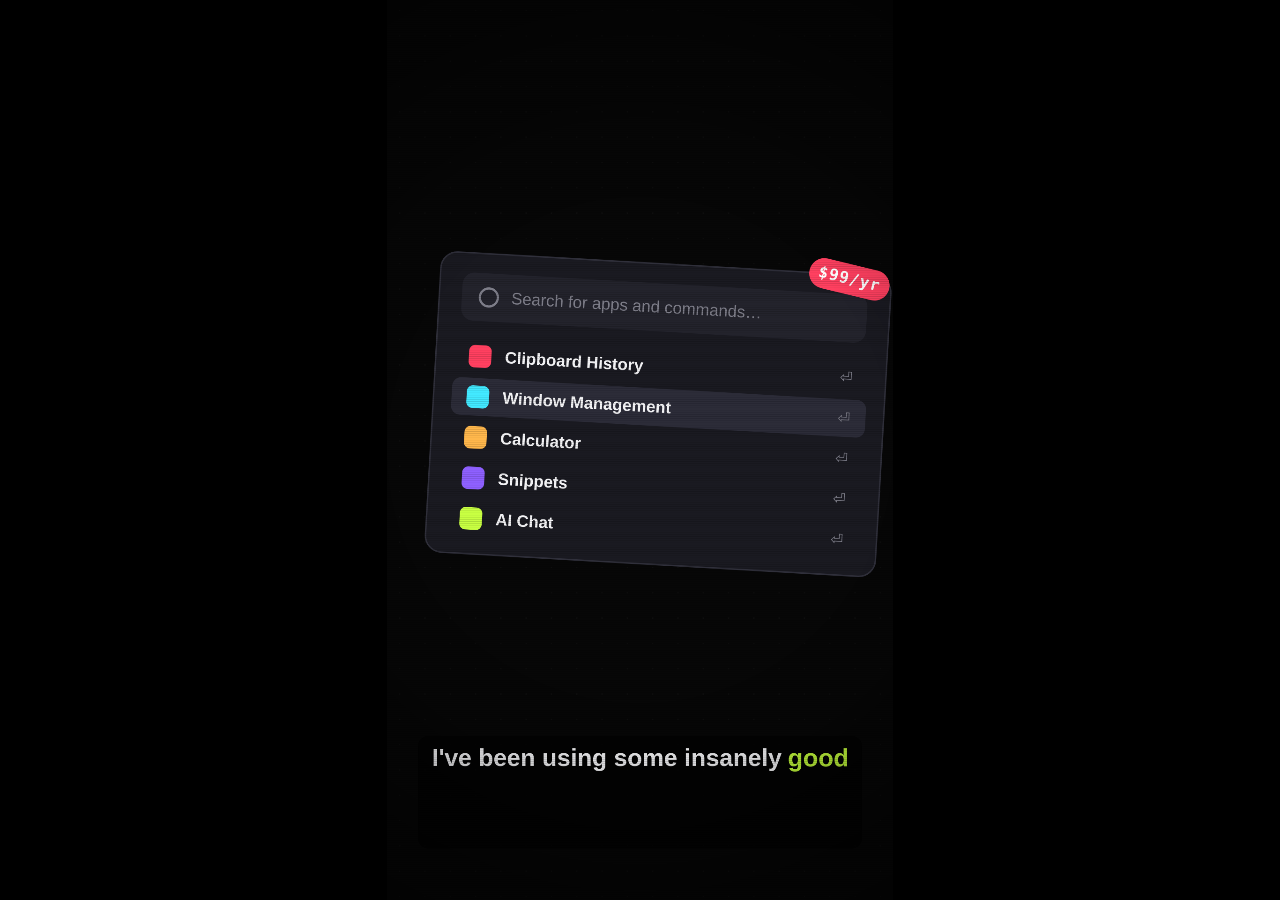
==== promo/reel/scene.html @ 767f4b23 "Move launch content into promo/ Co-Authored-By: Claude Opus 5.5 <noreply@anthropic.com> Claude-Sessi" ====
<!doctype html>
<html>
<head>
<meta charset="utf-8">
<title>Clone Mode EP01</title>
<style>
  html, body { margin: 0; background: #000; }
  canvas { display: block; margin: 0 auto; height: 100vh; aspect-ratio: 9 / 16; }
</style>
</head>
<body>
<canvas id="c" width="1080" height="1920"></canvas>
<script src="timeline.js"></script>
<script>
// Every frame is a pure function of t (seconds): renderFrame(t) draws it.
// Open this file in a browser to preview (?t=12 freezes on a frame,
// ?captions=0 hides the burned-in captions).
const cv = document.getElementById('c'), ctx = cv.getContext('2d');
const W = 1080, H = 1920, CX = W / 2, CY = H / 2;
const params = new URLSearchParams(location.search);
const SHOW_CAPTIONS = params.get('captions') !== '0';
const BEAT = 60 / TL.bpm;

const C = {
  fg: '#F4F4F6', dim: '#7A7A86', faint: '#2A2A33', panel: '#0B0B10', line: '#1D1D26',
  acc: '#C6FF3D', acc2: '#8B5CFF', red: '#FF3B5C', cyan: '#3DE8FF', amber: '#FFB547', green: '#3DDC84',
};
const SANS = '"Inter Display", "Inter", sans-serif';
const MONO = '"JetBrains Mono", "DejaVu Sans Mono", monospace';

// ---------- math ----------
const clamp = (x, a = 0, b = 1) => x < a ? a : x > b ? b : x;
const lerp = (a, b, k) => a + (b - a) * k;
const p = (t, a, b) => clamp((t - a) / (b - a));
const eOutExpo = x => x >= 1 ? 1 : 1 - Math.pow(2, -10 * x);
const eOutCubic = x => 1 - Math.pow(1 - x, 3);
const eInOut = x => x < .5 ? 4 * x * x * x : 1 - Math.pow(-2 * x + 2, 3) / 2;
const eOutBack = x => { const c1 = 1.70158, c3 = c1 + 1; return 1 + c3 * Math.pow(x - 1, 3) + c1 * Math.pow(x - 1, 2); };
const hash = n => { const s = Math.sin(n * 127.1 + 311.7) * 43758.5453; return s - Math.floor(s); };
const noise = x => { const i = Math.floor(x), f = x - i, u = f * f * (3 - 2 * f); return lerp(hash(i), hash(i + 1), u); };
// visible between a and b with fade-in fi and fade-out fo
const win = (t, a, b, fi = .2, fo = .2) => Math.min(p(t, a, a + fi), 1 - p(t, b - fo, b));
const frameSeed = t => Math.floor(t * 30);

function kickEnv(t) {
  for (const [a, b] of TL.kickSections) if (t >= a && t < b) return Math.exp(-((t - a) % BEAT) * 9);
  return 0;
}
function impactEnv(t) {
  let v = 0;
  for (const [it, s] of TL.impacts) if (t >= it) v = Math.max(v, s * Math.exp(-(t - it) * 6));
  return v;
}
function glitchAmt(t) {
  let v = 0;
  for (const tt of TL.transitions) { const d = Math.abs(t - tt); if (d < .12) v = Math.max(v, 1 - d / .12); }
  return v;
}

// ---------- drawing helpers ----------
function rr(x, y, w, h, r) { ctx.beginPath(); ctx.roundRect(x, y, w, h, r); }
function setFont(size, weight = 800, fam = SANS, ls = 0) {
  ctx.font = `${weight} ${size}px ${fam}`; ctx.letterSpacing = ls + 'px';
}
function tw(s, size, weight = 800, fam = SANS, ls = 0) {
  ctx.save(); setFont(size, weight, fam, ls); const w = ctx.measureText(s).width; ctx.restore(); return w;
}
function txt(s, x, y, o = {}) {
  let { size = 60, weight = 800, fam = SANS, color = C.fg, align = 'center', base = 'middle',
        alpha = 1, ls = 0, glow = 0, glowColor = null, maxW = 0, stroke = 0 } = o;
  if (maxW) { const w = tw(s, size, weight, fam, ls); if (w > maxW) size *= maxW / w; }
  ctx.save();
  ctx.globalAlpha *= alpha;
  setFont(size, weight, fam, ls);
  ctx.textAlign = align; ctx.textBaseline = base;
  if (glow) { ctx.shadowColor = glowColor || color; ctx.shadowBlur = glow; }
  if (stroke) { ctx.lineWidth = stroke; ctx.strokeStyle = color; ctx.strokeText(s, x, y); }
  else { ctx.fillStyle = color; ctx.fillText(s, x, y); }
  ctx.restore();
}
// Kinetic slam: scales down from big, shakes, RGB-splits on impact.
function slam(s, x, y, t, t0, o = {}) {
  const d = t - t0; if (d < 0) return;
  const k = eOutExpo(clamp(d / .22));
  const sc = lerp(o.from || 2.4, 1, k);
  const shake = Math.exp(-d * 10) * (o.shake ?? 20);
  const sx = (hash(frameSeed(t)) - .5) * shake, sy = (hash(frameSeed(t) + 9) - .5) * shake;
  ctx.save();
  ctx.translate(x + sx, y + sy); ctx.scale(sc, sc);
  ctx.globalAlpha *= clamp(d / .06) * (o.alpha ?? 1);
  const split = Math.exp(-d * 7) * 14;
  if (split > .6) {
    ctx.globalCompositeOperation = 'lighter';
    txt(s, -split, 0, { ...o, color: '#ff1f4f', alpha: .85, glow: 0 });
    txt(s, split, 0, { ...o, color: '#1fe3ff', alpha: .85, glow: 0 });
    ctx.globalCompositeOperation = 'source-over';
  }
  txt(s, 0, 0, { ...o, alpha: 1 });
  ctx.restore();
}
function glow(x, y, r, color, a) {
  const g = ctx.createRadialGradient(x, y, 0, x, y, r);
  g.addColorStop(0, color); g.addColorStop(1, 'rgba(0,0,0,0)');
  ctx.save(); ctx.globalAlpha *= a; ctx.fillStyle = g; ctx.fillRect(x - r, y - r, r * 2, r * 2); ctx.restore();
}
function bgDots(t, a = 1) {
  ctx.save(); ctx.fillStyle = `rgba(255,255,255,${.07 * a})`;
  const s = 54, oy = (t * 14) % s;
  for (let y = -s; y < H + s; y += s) for (let x = 27; x < W; x += s) ctx.fillRect(x - 1.5, y + oy - 1.5, 3, 3);
  ctx.restore();
}
function particles(t, a = 1, color = C.acc) {
  ctx.save(); ctx.fillStyle = color;
  for (let i = 0; i < 50; i++) {
    const sp = 30 + hash(i * 3) * 80;
    const x = hash(i) * W + Math.sin(t * .7 + i) * 20;
    const y = (hash(i * 7) * H - t * sp) % H; const yy = y < 0 ? y + H : y;
    ctx.globalAlpha = a * (.15 + .5 * hash(i * 11)) * (.6 + .4 * Math.sin(t * 3 + i));
    const r = 1 + hash(i * 5) * 2.5;
    ctx.fillRect(x, yy, r, r);
  }
  ctx.restore();
}
function chip(s, x, y, o = {}) {
  const { size = 26, bg = C.acc, color = '#000', align = 'center', alpha = 1, pad = 20, border = null } = o;
  const w = tw(s, size, 800, MONO, 2) + pad * 2, h = size * 1.9;
  const x0 = align === 'center' ? x - w / 2 : align === 'right' ? x - w : x;
  ctx.save(); ctx.globalAlpha *= alpha;
  rr(x0, y - h / 2, w, h, h / 2);
  if (bg) { ctx.fillStyle = bg; ctx.fill(); }
  if (border) { ctx.strokeStyle = border; ctx.lineWidth = 2.5; ctx.stroke(); }
  txt(s, x0 + w / 2, y + 1, { size, weight: 800, fam: MONO, color, ls: 2 });
  ctx.restore();
  return w;
}
function windowFrame(x, y, w, h, title, o = {}) {
  ctx.save();
  ctx.shadowColor = o.shadow || 'rgba(0,0,0,.9)'; ctx.shadowBlur = 70;
  rr(x, y, w, h, 26); ctx.fillStyle = o.bg || '#0A0A0E'; ctx.fill();
  ctx.restore();
  rr(x, y, w, h, 26); ctx.strokeStyle = o.border || '#262630'; ctx.lineWidth = 2.5; ctx.stroke();
  [C.red, C.amber, C.green].forEach((c, i) => { ctx.beginPath(); ctx.arc(x + 40 + i * 32, y + 38, 9, 0, 7); ctx.fillStyle = c; ctx.fill(); });
  if (title) txt(title, x + w / 2, y + 39, { size: 24, weight: 500, fam: MONO, color: C.dim });
  ctx.fillStyle = '#1A1A22'; ctx.fillRect(x, y + 76, w, 2);
}
function caret(x, y, h, t, color = C.acc) {
  if (Math.floor(t * 3.2) % 2 === 0) { ctx.fillStyle = color; ctx.fillRect(x + 4, y - h / 2, 4, h); }
}
// wrap words into lines; returns [{w, x, line}] relative to a left edge
function layoutWords(words, size, weight, fam, maxW, ls = 0) {
  ctx.save(); setFont(size, weight, fam, ls);
  const space = ctx.measureText(' ').width; const out = []; let x = 0, line = 0;
  for (const w of words) {
    const ww = ctx.measureText(w).width;
    if (x > 0 && x + ww > maxW) { x = 0; line++; }
    out.push({ w, x, line, ww }); x += ww + space;
  }
  ctx.restore();
  return out;
}

// ---------- mock app UIs (generic, drawn in a 600x400 box) ----------
function mockBase(bg = '#101016') { rr(0, 0, 600, 400, 22); ctx.fillStyle = bg; ctx.fill(); ctx.strokeStyle = '#2a2a35'; ctx.lineWidth = 2; ctx.stroke(); }
function bars(x, y, w, h, c = '#2a2a35') { rr(x, y, w, h, h / 2); ctx.fillStyle = c; ctx.fill(); }
function mockVoice(t) {
  mockBase();
  for (let i = 0; i < 5; i++) bars(50, 50 + i * 34, [470, 420, 500, 300, 380][i], 14);
  rr(110, 260, 380, 84, 42); ctx.fillStyle = '#000'; ctx.fill(); ctx.strokeStyle = C.acc; ctx.lineWidth = 3; ctx.stroke();
  ctx.beginPath(); ctx.arc(160, 302, 22, 0, 7); ctx.fillStyle = C.acc; ctx.fill();
  for (let i = 0; i < 22; i++) {
    const h = 8 + 40 * noise(i * .6 + t * 8) * Math.sin((i / 21) * Math.PI);
    ctx.fillStyle = C.acc; ctx.fillRect(205 + i * 12, 302 - h / 2, 6, h);
  }
}
function mockLauncher(t) {
  mockBase('#14141b');
  rr(30, 26, 540, 64, 16); ctx.fillStyle = '#1d1d26'; ctx.fill();
  ctx.beginPath(); ctx.arc(66, 58, 12, 0, 7); ctx.strokeStyle = C.dim; ctx.lineWidth = 3; ctx.stroke();
  txt('Search for apps and commands…', 96, 59, { size: 22, weight: 500, align: 'left', color: C.dim });
  const rows = ['Clipboard History', 'Window Management', 'Calculator', 'Snippets', 'AI Chat'];
  const cols = [C.red, C.cyan, C.amber, C.acc2, C.acc];
  const sel = Math.floor(t * 4) % 5;
  rows.forEach((r, i) => {
    const y = 116 + i * 54;
    if (i === sel) { rr(24, y - 4, 552, 50, 12); ctx.fillStyle = '#262632'; ctx.fill(); }
    rr(44, y + 6, 30, 30, 8); ctx.fillStyle = cols[i]; ctx.fill();
    txt(r, 92, y + 22, { size: 22, weight: 600, align: 'left' });
    txt('⏎', 556, y + 22, { size: 20, weight: 500, align: 'right', color: C.dim });
  });
}
function mockWorkspace(t) {
  mockBase('#f6f5f2');
  ctx.fillStyle = '#ebe9e4'; ctx.fillRect(0, 0, 150, 400);
  rr(0, 0, 600, 400, 22); ctx.strokeStyle = '#2a2a35'; ctx.lineWidth = 2; ctx.stroke();
  for (let i = 0; i < 7; i++) bars(20, 34 + i * 40, [90, 70, 100, 60, 84, 72, 96][i], 12, '#cfccc4');
  txt('Product Roadmap', 180, 60, { size: 34, weight: 800, align: 'left', color: '#1b1b1f' });
  for (let i = 0; i < 4; i++) {
    const y = 110 + i * 46;
    rr(180, y, 22, 22, 5); ctx.strokeStyle = '#8a877f'; ctx.lineWidth = 2; ctx.stroke();
    if (i < 2) { ctx.fillStyle = '#2f80ed'; ctx.fill(); }
    bars(218, y + 5, [260, 200, 300, 230][i], 12, '#d6d3cc');
  }
  for (let r = 0; r < 3; r++) for (let c = 0; c < 3; c++) {
    ctx.strokeStyle = '#d6d3cc'; ctx.strokeRect(180 + c * 130, 300 + r * 30, 130, 30);
  }
}
function mockChat(t) {
  mockBase();
  const msgs = [[0, 300], [1, 360], [0, 220], [1, 280]];
  msgs.forEach(([me, w], i) => {
    const y = 40 + i * 84, x = me ? 560 - w : 40;
    rr(x, y, w, 60, 22); ctx.fillStyle = me ? C.acc2 : '#22222c'; ctx.fill();
    bars(x + 20, y + 24, w - 60, 12, me ? 'rgba(255,255,255,.5)' : '#3a3a48');
  });
}
function mockMusic(t) {
  mockBase('#0e0e14');
  const g = ctx.createLinearGradient(40, 40, 260, 260);
  g.addColorStop(0, C.red); g.addColorStop(1, C.acc2);
  rr(40, 40, 220, 220, 18); ctx.fillStyle = g; ctx.fill();
  bars(290, 70, 240, 20, '#e8e8ee'); bars(290, 110, 160, 14, '#4a4a58');
  bars(40, 300, 520, 8, '#2a2a35'); bars(40, 300, 520 * ((t * .3) % 1), 8, C.fg);
  ctx.beginPath(); ctx.arc(300, 355, 24, 0, 7); ctx.fillStyle = C.fg; ctx.fill();
}
function mockMail(t) {
  mockBase();
  for (let i = 0; i < 6; i++) {
    const y = 30 + i * 60;
    ctx.beginPath(); ctx.arc(60, y + 22, 18, 0, 7); ctx.fillStyle = [C.cyan, C.amber, C.acc2, C.red, C.acc, C.green][i]; ctx.fill();
    bars(96, y + 8, 140, 13, '#d8d8e0'); bars(96, y + 30, 400 - (i % 3) * 60, 11, '#33333f');
  }
}
const MOCKS = [mockVoice, mockLauncher, mockWorkspace, mockChat, mockMusic, mockMail];
function drawMock(m, x, y, w, h, t, blur = 0) {
  ctx.save(); ctx.translate(x, y); ctx.scale(w / 600, h / 400);
  if (blur) ctx.filter = `blur(${blur}px)`;
  m(t); ctx.restore();
}

// ---------- scene 1: hook (0-5) ----------
function sHook(t) {
  bgDots(t, .4);
  if (t < .9) {
    txt('>', CX - 34, CY, { size: 72, fam: MONO, weight: 700, color: C.acc, align: 'right' });
    if (Math.floor(t / .25) % 2 === 0) { ctx.fillStyle = C.acc; ctx.fillRect(CX - 14, CY - 38, 36, 76); }
    return;
  }
  if (t < 2.4) {
    const step = t < 1.9 ? .125 : .0625;
    const i = t < 1.9 ? Math.floor((t - .9) / step) : 8 + Math.floor((t - 1.9) / step);
    const lt = t - (t < 1.9 ? .9 + i * step : 1.9 + (i - 8) * step);
    const m = MOCKS[(i * 5) % MOCKS.length];
    const s = .9 + hash(i) * .3, w = 900 * s, h = w * 2 / 3;
    ctx.save();
    ctx.translate(CX + (hash(i + 3) - .5) * 120, CY + (hash(i + 7) - .5) * 260);
    ctx.rotate((hash(i + 1) - .5) * .12);
    drawMock(m, -w / 2, -h / 2, w, h, t);
    const price = ['$12/mo', '$15/mo', '$10/mo', '$8/mo', '$20/mo', '$99/yr'][i % 6];
    ctx.save(); ctx.translate(w / 2 - 90, -h / 2 + 10); ctx.rotate(.18);
    chip(price, 0, 0, { size: 34, bg: C.red, color: '#fff' }); ctx.restore();
    ctx.restore();
    ctx.fillStyle = `rgba(255,255,255,${.35 * Math.exp(-lt * 30)})`; ctx.fillRect(0, 0, W, H);
    return;
  }
  glow(CX, CY, 700, C.acc2, .25);
  const up = eOutExpo(p(t, 3.5, 3.8));
  slam('WHY USE IT?', CX, lerp(CY, 700, up), t, 2.4, { size: 150, weight: 900, maxW: 960, alpha: lerp(1, .35, up) });
  slam('WHEN I CAN', CX, 900, t, 3.6, { size: 120, weight: 900, maxW: 960 });
  slam('BUILD IT.', CX, 1070, t, 3.85, { size: 210, weight: 900, maxW: 980, color: C.acc, glow: 50 });
}

// ---------- scene 2: the challenge (5-12) ----------
function stamp(s, x, y, t, t0, rot) {
  const d = t - t0; if (d < 0) return;
  const k = eOutExpo(clamp(d / .16));
  ctx.save(); ctx.translate(x, y); ctx.rotate(rot * Math.PI / 180); ctx.scale(lerp(3, 1, k), lerp(3, 1, k));
  ctx.globalAlpha *= clamp(d / .05);
  const w = tw(s, 70, 900, SANS, 8) + 56;
  ctx.shadowColor = C.acc; ctx.shadowBlur = 24 + 60 * Math.exp(-d * 5);
  rr(-w / 2, -54, w, 108, 14); ctx.lineWidth = 9; ctx.strokeStyle = C.acc; ctx.stroke();
  ctx.shadowBlur = 0; ctx.fillStyle = 'rgba(0,0,0,.72)'; ctx.fill();
  txt(s, 4, 4, { size: 70, weight: 900, color: C.acc, ls: 8 });
  ctx.restore();
}
function sChallenge(t) {
  bgDots(t, .8); particles(t, .6); glow(CX, 900, 800, C.acc2, .22);
  const cards = [
    { m: mockVoice, label: 'VOICE TYPING', sub: 'wispr flow-style', x: 330, y: 560, r: -7, d: 0 },
    { m: mockLauncher, label: 'LAUNCHER', sub: 'raycast-style', x: 750, y: 930, r: 6, d: .25 },
    { m: mockWorkspace, label: 'WORKSPACE', sub: 'notion-style', x: 340, y: 1300, r: -4, d: .5 },
  ];
  const gather = eInOut(p(t, 9.1, 9.7));
  cards.forEach((c, i) => {
    const k = eOutExpo(p(t, 5 + c.d, 6 + c.d));
    const bob = Math.sin(t * 1.6 + i * 2) * 14 * (1 - gather);
    let x = c.x, y = c.y + bob + (1 - k) * 1500, r = c.r + (1 - k) * 30, s = 1;
    x = lerp(x, 200 + i * 340, gather); y = lerp(y, 520, gather); s = lerp(1, .52, gather); r = lerp(r, 0, gather);
    const yaw = Math.sin(t * .9 + i * 1.7) * .22 * (1 - gather);
    ctx.save();
    ctx.translate(x, y); ctx.rotate(r * Math.PI / 180);
    ctx.transform(Math.cos(yaw), Math.sin(yaw) * .15, 0, 1, 0, 0); ctx.scale(s, s);
    ctx.shadowColor = 'rgba(139,92,255,.45)'; ctx.shadowBlur = 80;
    drawMock(c.m, -270, -180, 540, 360, t);
    ctx.shadowBlur = 0;
    chip(c.label, -270, -186, { size: 28, align: 'left' });
    chip(c.sub, -270, 210, { size: 22, align: 'left', bg: '#16161d', color: C.dim, border: '#2a2a35' });
    stamp('REBUILD', 40, 20, t, 6.5 + i, -12);
    ctx.restore();
  });
  if (t >= 9.4) {
    txt('// the plan', CX, 790, { size: 30, fam: MONO, weight: 600, color: C.dim, alpha: p(t, 9.4, 9.7) });
    slam('POPULAR APPS', CX, 900, t, 9.6, { size: 120, weight: 900, maxW: 960 });
    const a = eOutExpo(p(t, 10.1, 10.5));
    if (a > 0) {
      ctx.save(); ctx.strokeStyle = C.acc; ctx.lineWidth = 8; ctx.lineCap = 'round';
      ctx.beginPath(); ctx.moveTo(CX, 990); ctx.lineTo(CX, 990 + 110 * a); ctx.stroke();
      ctx.beginPath(); ctx.moveTo(CX - 30, 1070 + 30 * a); ctx.lineTo(CX, 1100 * 1 + 0 * a); ctx.lineTo(CX + 30, 1070 + 30 * a);
      ctx.globalAlpha = a; ctx.stroke(); ctx.restore();
    }
    slam('MY OWN VERSIONS', CX, 1210, t, 10.6, { size: 120, weight: 900, maxW: 980, color: C.acc, glow: 40 });
  }
}

// ---------- scene 3: target Wispr Flow (12-22) ----------
const RAW = ['um,', 'so', 'like,', 'build', 'me', 'a', 'voice', 'to', 'text', 'app', 'that,', 'uh,', 'cleans', 'up', 'what', 'i', 'say'];
const FILLER = new Set(['um,', 'so', 'like,', 'uh,']);
const CLEAN = '“Build me a voice-to-text app that cleans up what I say.”';
function micIcon(x, y, s, color) {
  ctx.save(); ctx.translate(x, y); ctx.scale(s, s);
  rr(-18, -44, 36, 62, 18); ctx.fillStyle = color; ctx.fill();
  ctx.strokeStyle = color; ctx.lineWidth = 7; ctx.lineCap = 'round';
  ctx.beginPath(); ctx.arc(0, -4, 32, .15 * Math.PI, .85 * Math.PI); ctx.stroke();
  ctx.beginPath(); ctx.moveTo(0, 28); ctx.lineTo(0, 46); ctx.stroke();
  ctx.restore();
}
function sTarget(t) {
  bgDots(t, .6);
  if (t < 13.6) {
    glow(CX, 860, 650, C.red, .18);
    const k = eOutExpo(p(t, 12, 12.5)), sz = lerp(900, 520, k);
    ctx.save(); ctx.strokeStyle = C.red; ctx.lineWidth = 6; const L = 70;
    for (const [sx, sy] of [[-1, -1], [1, -1], [-1, 1], [1, 1]]) {
      const x = CX + sx * sz / 2, y = 860 + sy * sz / 2;
      ctx.beginPath(); ctx.moveTo(x, y - sy * L); ctx.lineTo(x, y); ctx.lineTo(x - sx * L, y); ctx.stroke();
    }
    ctx.globalAlpha = .4; ctx.lineWidth = 2;
    ctx.beginPath(); ctx.moveTo(CX, 860 - sz / 2 - 60); ctx.lineTo(CX, 860 - sz / 2 + 40);
    ctx.moveTo(CX, 860 + sz / 2 - 40); ctx.lineTo(CX, 860 + sz / 2 + 60); ctx.stroke();
    ctx.restore();
    txt('TARGET 01', CX, 690, { size: 36, fam: MONO, weight: 800, color: C.red, ls: 14, alpha: p(t, 12.1, 12.2) });
    slam('WISPR FLOW', CX, 860, t, 12.0, { size: 170, weight: 900, maxW: 980 });
    txt('voice typing · ai cleanup · floating ui', CX, 990, { size: 30, fam: MONO, weight: 500, color: C.dim, alpha: p(t, 12.4, 12.7) });
    if (t > 12.6 && Math.floor(t * 6) % 2 === 0) chip('● LOCKED', CX, 1180, { size: 26, bg: null, color: C.red, border: C.red });
    return;
  }
  const speak = win(t, 14.2, 18.2, .2, .4);
  const amp = speak * (.3 + .7 * noise(t * 7)) * (.55 + .45 * noise(t * 23 + 4));
  const state = t < 18.2 ? 0 : t < 19.4 ? 1 : 2;
  const stCol = [C.acc, C.acc2, C.acc][state];
  // orb
  glow(CX, 520, 330 + amp * 120, stCol, .35 + amp * .4);
  ctx.beginPath(); ctx.arc(CX, 520, 100 + amp * 26, 0, 7); ctx.fillStyle = '#07070a'; ctx.fill();
  ctx.lineWidth = 5; ctx.strokeStyle = stCol; ctx.stroke();
  for (let r = 0; r < 3; r++) {
    const ph = ((t * .9 + r / 3) % 1);
    ctx.beginPath(); ctx.arc(CX, 520, 100 + ph * 140, 0, 7);
    ctx.strokeStyle = stCol; ctx.globalAlpha = (1 - ph) * .35 * (state === 0 ? 1 : .3); ctx.lineWidth = 3; ctx.stroke(); ctx.globalAlpha = 1;
  }
  micIcon(CX, 528, 1.25, stCol);
  const dots = '.'.repeat(1 + Math.floor(t * 3) % 3);
  const label = ['LISTENING' + dots, '✦ CLEANING UP' + dots, '✓ DONE'][state];
  txt(label, CX, 700, { size: 32, fam: MONO, weight: 700, color: stCol, ls: 6 });
  // waveform, flattens into a line once speech stops
  const flat = eInOut(p(t, 18.2, 18.8));
  for (let i = 0; i < 48; i++) {
    const env = Math.sin((i + .5) / 48 * Math.PI);
    const h = lerp(6 + amp * 240 * env * (.3 + .7 * noise(i * .45 + t * 9)), 4, flat);
    ctx.fillStyle = i % 2 ? stCol : C.fg; ctx.globalAlpha = .9;
    rr(84 + i * 19, 840 - h / 2, 10, h, 5); ctx.fill();
  }
  ctx.globalAlpha = 1;
  // transcript box
  const bx = 70, by = 950, bw = 940, bh = 380;
  rr(bx, by, bw, bh, 26); ctx.fillStyle = C.panel; ctx.fill();
  ctx.strokeStyle = state === 2 ? C.acc : '#262630'; ctx.lineWidth = 2.5; ctx.stroke();
  txt(state === 2 ? 'transcript.clean' : 'transcript.raw', bx + 36, by + 44, { size: 24, fam: MONO, weight: 600, align: 'left', color: state === 2 ? C.acc : C.dim });
  const swap = p(t, 19.2, 19.7);
  if (swap < 1) {
    const lay = layoutWords(RAW, 50, 700, SANS, bw - 80);
    const collapse = eInOut(p(t, 18.4, 19.0));
    ctx.save(); ctx.globalAlpha = 1 - swap; if (swap > 0) ctx.filter = `blur(${swap * 14}px)`;
    lay.forEach((L, i) => {
      const ti = 14.4 + i * .2; if (t < ti) return;
      const isF = FILLER.has(L.w);
      const x = bx + 40 + L.x, y = by + 120 + L.line * 70;
      const a = clamp((t - ti) / .1) * (isF ? 1 - collapse : 1);
      txt(L.w, x, y, { size: 50, weight: 700, align: 'left', color: isF ? C.red : C.fg, alpha: a });
      if (isF && t > 18.2) {
        const sk = p(t, 18.2, 18.45);
        ctx.fillStyle = C.red; ctx.globalAlpha = a; ctx.fillRect(x, y, L.ww * sk, 5); ctx.globalAlpha = 1 - swap;
      }
      if (i === RAW.length - 1 || t < 14.4 + (i + 1) * .2) if (t < 18.2) caret(x + L.ww, y, 54, t);
    });
    ctx.restore();
  }
  if (swap > 0) {
    ctx.save(); ctx.globalAlpha = swap; if (swap < 1) ctx.filter = `blur(${(1 - swap) * 14}px)`;
    const lay = layoutWords(CLEAN.split(' '), 54, 800, SANS, bw - 80);
    lay.forEach(L => txt(L.w, bx + 40 + L.x, by + 130 + L.line * 76, { size: 54, weight: 800, align: 'left' }));
    ctx.restore();
    chip('✦ AI CLEANUP', bx + bw - 30, by + 44, { size: 22, align: 'right', alpha: swap });
  }
  ['VOICE TYPING', 'AI CLEANUP', 'FLOATING UI'].forEach((s, i) => {
    const k = p(t, 20 + i * .3, 20.35 + i * .3); if (k <= 0) return;
    ctx.save(); ctx.translate(205 + i * 335, 1430); ctx.scale(eOutBack(k), eOutBack(k));
    chip('✓ ' + s, 0, 0, { size: 26 }); ctx.restore();
  });
}

// ---------- scene 4: vibe coding montage (22-34) ----------
const CODE = `import numpy as np
import sounddevice as sd
import whisper
from cleanup import cleanup

# open-source Whisper, running 100% locally
model = whisper.load_model("base")

def record(seconds=5, rate=16000):
    audio = sd.rec(int(seconds * rate),
                   samplerate=rate, channels=1)
    sd.wait()
    return audio.flatten()

def dictate():
    audio = record()
    raw = model.transcribe(audio)["text"]
    return cleanup(raw)

if __name__ == "__main__":
    print(dictate())`.split('\n');
const KW = /^(import|from|as|def|return|if|True|False|None)$/;
function tokenize(line) {
  const out = []; const re = /(#.*|"[^"]*"|\w+|\s+|.)/g; let m;
  while ((m = re.exec(line))) {
    const s = m[0]; let c = '#D6D6E0';
    if (s[0] === '#') c = '#6E6E7A';
    else if (s[0] === '"') c = C.acc;
    else if (KW.test(s)) c = '#B79CFF';
    else if (/^\w+$/.test(s) && line[m.index + s.length] === '(') c = C.cyan;
    else if (/^[A-Z]/.test(s)) c = C.amber;
    else if (/^[{}()[\];,.=>]+$/.test(s)) c = '#8A8A98';
    out.push([s, c]);
  }
  return out;
}
const CODE_TOK = CODE.map(tokenize);
const ERRORS = ["CORS policy: No 'Access-Control-Allow-Origin'", 'NotAllowedError: mic permission denied',
  'Hydration failed: text content mismatch', 'Maximum update depth exceeded', 'cleanup is not a function',
  '429 Too Many Requests', "Module not found: 'whisper'", 'z-index: 99999 still behind modal',
  'Unexpected token < in JSON at position 0', 'useEffect has a missing dependency', 'ERR_CONNECTION_REFUSED :3000',
  'FP16 is not supported on CPU; using FP32'];

function bubble(text, x, y, maxW, me, t0, t, size = 36, chars = 1e9) {
  const shown = text.slice(0, chars);
  const lay = layoutWords(shown.split(' '), size, 600, SANS, maxW - 60);
  const lines = (lay.length ? lay[lay.length - 1].line : 0) + 1;
  const wMax = Math.max(...lay.map(L => L.x + L.ww), 40) + 60;
  const bw = lines > 1 ? maxW : wMax, bh = lines * size * 1.35 + 44;
  const bx = me ? x + maxW - bw : x;
  rr(bx, y, bw, bh, 28); ctx.fillStyle = me ? C.acc2 : '#1B1B24'; ctx.fill();
  lay.forEach(L => txt(L.w, bx + 30 + L.x, y + 22 + size * .68 + L.line * size * 1.35, { size, weight: 600, align: 'left' }));
  return bh;
}
function segPrompt(lt, t) {
  windowFrame(60, 360, 960, 1080, 'ai-chat — echofy');
  const msg = 'build a floating voice dictation overlay. local whisper for speech-to-text + AI cleanup. make it look sick.';
  const chars = Math.floor(clamp(lt / .9) * msg.length);
  const bh = bubble(msg, 200, 480, 780, true, 0, t, 38, chars);
  if (lt > 1.0) {
    const y = 480 + bh + 40;
    bubble('On it — scaffolding 6 files.', 100, y, 780, false, 0, t, 38);
    ['overlay.tsx', 'transcribe.py', 'cleanup.py', 'styles.css'].forEach((f, i) => {
      if (lt < 1.2 + i * .15) return;
      txt('✓', 130, y + 150 + i * 56, { size: 32, fam: MONO, weight: 800, color: C.acc, align: 'left' });
      txt(f, 180, y + 150 + i * 56, { size: 32, fam: MONO, weight: 500, align: 'left' });
    });
  }
  rr(100, 1330, 880, 76, 38); ctx.fillStyle = '#15151c'; ctx.fill(); ctx.strokeStyle = '#2a2a35'; ctx.lineWidth = 2; ctx.stroke();
  txt('Ask anything…', 140, 1369, { size: 28, weight: 500, align: 'left', color: C.dim });
}
function segCode(lt, t) {
  windowFrame(60, 360, 960, 1080, 'transcribe.py');
  let budget = Math.floor(lt * 520);
  let lastX = 0, lastY = 0;
  CODE_TOK.forEach((toks, li) => {
    if (budget <= 0) return;
    const y = 480 + li * 42;
    txt(String(li + 1).padStart(2, ' '), 90, y, { size: 24, fam: MONO, weight: 400, color: '#44444f', align: 'left' });
    let x = 150;
    setFont(26, 500, MONO);
    for (const [s, c] of toks) {
      if (budget <= 0) break;
      const part = s.slice(0, budget); budget -= s.length;
      txt(part, x, y, { size: 26, fam: MONO, weight: 500, color: c, align: 'left' });
      x += tw(part, 26, 500, MONO);
    }
    budget -= 1; lastX = x; lastY = y;
  });
  ctx.fillStyle = C.acc; ctx.fillRect(lastX + 2, lastY - 16, 14, 32);
  const sh = (t * 1.5) % 1;
  const g = ctx.createLinearGradient(100 + sh * 900 - 200, 0, 100 + sh * 900 + 200, 0);
  g.addColorStop(0, C.dim); g.addColorStop(.5, '#fff'); g.addColorStop(1, C.dim);
  setFont(26, 700, MONO, 2); ctx.fillStyle = g; ctx.textAlign = 'left'; ctx.textBaseline = 'middle';
  ctx.fillText('✦ AI generating…', 100, 1400);
}
function terminal(lines, title, t) {
  windowFrame(60, 360, 960, 1080, title);
  lines.forEach(([s, c, w], i) => txt(s, 100, 480 + i * 56, { size: 32, fam: MONO, weight: w || 500, color: c || C.fg, align: 'left', maxW: 880 }));
}
function segInstall(lt, t) {
  const k = clamp(lt / .8), n = 24, f = Math.floor(k * n);
  terminal([
    ['~/projects/echofy', C.cyan, 700],
    ['$ npm install', C.fg],
    ['[' + '█'.repeat(f) + '░'.repeat(n - f) + '] ' + Math.floor(k * 100) + '%', C.acc],
    k >= 1 ? ['added 214 packages in 0.9s', C.dim] : ['resolving dependencies…', C.dim],
  ], 'zsh — echofy', t);
}
function segPreview(lt, t) {
  windowFrame(60, 360, 960, 1080, '');
  rr(220, 378, 640, 44, 22); ctx.fillStyle = '#17171f'; ctx.fill();
  txt('localhost:3000', CX, 401, { size: 22, fam: MONO, weight: 500, color: C.dim });
  ctx.save(); ctx.translate(380, 900); ctx.rotate(-.06);
  rr(-200, -50, 640, 100, 50); ctx.fillStyle = '#111'; ctx.fill(); ctx.strokeStyle = C.acc; ctx.lineWidth = 3; ctx.stroke();
  txt('Click to start dictating your thoughts into any app', -150, 0, { size: 30, weight: 700, align: 'left' });
  ctx.restore();
  txt('Start', 860, 1180, { size: 30, weight: 700 });
  rr(800, 1150, 120, 60, 12); ctx.strokeStyle = C.dim; ctx.lineWidth = 2; ctx.stroke();
  const cx = lerp(300, 860, eInOut(clamp(lt / .6))), cy = lerp(1300, 1180, eInOut(clamp(lt / .6)));
  ctx.save(); ctx.translate(cx, cy); ctx.fillStyle = '#fff';
  ctx.beginPath(); ctx.moveTo(0, 0); ctx.lineTo(0, 44); ctx.lineTo(12, 33); ctx.lineTo(22, 54); ctx.lineTo(30, 50); ctx.lineTo(20, 30); ctx.lineTo(36, 30); ctx.closePath(); ctx.fill();
  ctx.restore();
  chip('PREVIEW', 100, 1390, { size: 24, align: 'left', bg: '#16161d', color: C.dim, border: '#2a2a35' });
}
function segBug(lt, t) {
  glow(CX, 900, 900, C.red, .25 + .1 * Math.sin(t * 30));
  windowFrame(60, 360, 960, 1080, 'console', { border: C.red, shadow: 'rgba(255,59,92,.4)' });
  [['✗ RuntimeError: expected scalar', C.red, 800], ['  type Float but found Double', C.red, 800], ['  in model.transcribe(audio)', C.red, 800],
   ['    File "transcribe.py", line 17', C.dim], ['    in dictate', C.dim]]
    .forEach(([s, c, w], i) => txt(s, 100, 480 + i * 52, { size: 30, fam: MONO, weight: w || 500, color: c, align: 'left', maxW: 880 }));
  const n = Math.floor(clamp((lt - .6) / 1.2) * 22);
  for (let i = 0; i < n; i++) {
    const x = 70 + hash(i * 3.1) * 340, y = 760 + hash(i * 1.7) * 640, d = lt - .6 - i * 1.2 / 22;
    const s = eOutBack(clamp(d / .12));
    ctx.save(); ctx.translate(x + 300, y); ctx.rotate((hash(i) - .5) * .14); ctx.scale(s, s);
    rr(-300, -38, 600, 76, 14); ctx.fillStyle = '#2a0710'; ctx.fill(); ctx.strokeStyle = C.red; ctx.lineWidth = 2.5; ctx.stroke();
    txt('✗ ' + ERRORS[i % ERRORS.length], -276, 1, { size: 22, fam: MONO, weight: 700, color: '#FF8FA3', align: 'left', maxW: 550 });
    ctx.restore();
  }
  if (lt > 1.3) slam('×23', CX, 1100, t, 29.3, { size: 300, weight: 900, color: C.red, glow: 60 });
}
function segFix(lt, t) {
  windowFrame(60, 360, 960, 1080, 'ai-chat — echofy');
  bubble('fix it.', 600, 480, 380, true, 0, t, 40);
  const diff = [['- raw = model.transcribe(audio)["text"]', C.red, 'rgba(255,59,92,.14)'],
    ['+ audio = audio.astype(np.float32)', C.acc, 'rgba(198,255,61,.12)'],
    ['+ raw = model.transcribe(audio,', C.acc, 'rgba(198,255,61,.12)'],
    ['+     fp16=False)["text"]', C.acc, 'rgba(198,255,61,.12)']];
  diff.forEach(([s, c, bg], i) => {
    if (lt < .15 + i * .1) return;
    ctx.fillStyle = bg; ctx.fillRect(62, 640 + i * 60, 956, 56);
    txt(s, 90, 668 + i * 60, { size: 28, fam: MONO, weight: 600, color: c, align: 'left', maxW: 900 });
  });
  if (lt > .55) slam('✓ 23 BUGS SQUASHED', CX, 1100, t, 30.55, { size: 70, weight: 900, color: C.acc, maxW: 880, from: 1.6, shake: 8 });
}
function segRun(lt, t) {
  if (t >= 33.75) return;
  const zoom = 1 + eInOut(p(t, 33.2, 33.75)) * 1.4;
  ctx.save(); ctx.translate(CX, 760); ctx.scale(zoom, zoom); ctx.translate(-CX, -760);
  const typed = '$ npm run dev'.slice(0, Math.floor(clamp((t - 31.05) / .35) * 13));
  const L = [['~/projects/echofy', C.cyan, 700], [typed, C.fg]];
  const checks = [['✓ Whisper (base) loaded locally', 31.5], ['✓ AI text cleanup enabled', 32.0], ['✓ Floating overlay rendered', 32.5]];
  checks.forEach(([s, ti]) => { if (t >= ti) L.push([s, C.green, 700]); });
  terminal(L, '~/projects/echofy', t);
  if (t >= 33.0) slam('✓ Ready on localhost:3000', 100, 760, t, 33.0, { size: 40, fam: MONO, weight: 800, color: C.acc, glow: 30, align: 'left', from: 1.3, shake: 6 });
  ctx.restore();
}
const SEGS = [[22, 24, segPrompt], [24, 26, segCode], [26, 27, segInstall], [27, 28, segPreview], [28, 30, segBug], [30, 31, segFix], [31, 34, segRun]];
function hudStat(label, value, x, color = C.fg) {
  txt(label, x, 250, { size: 20, fam: MONO, weight: 600, color: C.dim, ls: 4 });
  txt(value, x, 294, { size: 40, fam: MONO, weight: 800, color });
}
function sMontage(t) {
  if (t >= 33.75) return;
  bgDots(t, .5);
  const seg = SEGS.find(s => t >= s[0] && t < s[1]);
  const lt = t - seg[0];
  const whip = 1 - eOutExpo(clamp(lt / .18));
  ctx.save(); ctx.translate(whip * 700 * (SEGS.indexOf(seg) % 2 ? -1 : 1), 0);
  if (whip > .02) { ctx.globalAlpha = .35; seg[2](lt, t); ctx.translate(-whip * 220, 0); ctx.globalAlpha = 1; }
  seg[2](lt, t);
  ctx.restore();
  const prompts = t < 22.4 ? 0 : Math.floor(lerp(1, 14, p(t, 22.4, 33.5)));
  const mins = Math.floor(lerp(0, 6 * 60 + 42, p(t, 22, 33.6)));
  const time = String(Math.floor(mins / 60)).padStart(2, '0') + ':' + String(mins % 60).padStart(2, '0');
  const bugs = t < 28 ? 0 : t < 28.6 ? 1 : t < 29.3 ? Math.floor(lerp(1, 23, p(t, 28.6, 29.3))) : t < 30.5 ? 23 : 0;
  hudStat('PROMPTS', String(prompts).padStart(2, '0'), 220, '#B79CFF');
  hudStat('HOURS IN', time, CX, C.fg);
  hudStat('BUGS', String(bugs).padStart(2, '0'), 860, t >= 30.5 ? C.acc : bugs ? C.red : C.fg);
}

// ---------- scene 5: the reveal (34-47) ----------
const MESSY = 'so um basically i think we should like push the launch to friday because uh the tests are kinda failing'.split(' ');
const POLISHED = 'I think we should push the launch to Friday — the tests are still failing.';
function callout(label, ax, ay, lx, ly, t, t0) {
  const d = t - t0; if (d < 0) return;
  const k = eOutExpo(clamp(d / .4));
  ctx.save();
  ctx.beginPath(); ctx.arc(ax, ay, 10 + 6 * Math.sin(t * 8), 0, 7); ctx.fillStyle = C.acc; ctx.fill();
  ctx.beginPath(); ctx.arc(ax, ay, 22 + 10 * ((t * 1.5) % 1), 0, 7); ctx.strokeStyle = C.acc; ctx.globalAlpha = 1 - (t * 1.5) % 1; ctx.lineWidth = 2; ctx.stroke(); ctx.globalAlpha = 1;
  ctx.strokeStyle = C.acc; ctx.lineWidth = 3; ctx.beginPath(); ctx.moveTo(ax, ay);
  const mx = ax, my = ly; // elbow: vertical then horizontal
  const l1 = Math.abs(my - ay), l2 = Math.abs(lx - mx), tot = l1 + l2, dist = tot * k;
  if (dist <= l1) ctx.lineTo(ax, ay + Math.sign(my - ay) * dist);
  else { ctx.lineTo(mx, my); ctx.lineTo(mx + Math.sign(lx - mx) * (dist - l1), my); }
  ctx.stroke();
  if (k > .6) {
    const a = p(k, .6, 1), ls = lerp(30, 3, eOutCubic(clamp(d / .7)));
    const w = tw(label, 30, 800, MONO, ls) + 48;
    const x0 = lx > mx ? lx : lx - w;
    ctx.globalAlpha = a;
    rr(x0, ly - 32, w, 64, 12); ctx.fillStyle = '#000'; ctx.fill(); ctx.strokeStyle = C.acc; ctx.lineWidth = 3; ctx.stroke();
    txt(label, x0 + w / 2, ly + 2, { size: 30, fam: MONO, weight: 800, color: C.acc, ls });
  }
  ctx.restore();
}
function sReveal(t) {
  if (t < 35) {
    bgDots(t, 1); particles(t, 1);
    ctx.save(); ctx.translate(CX, CY);
    for (let i = 0; i < 40; i++) {
      const a = hash(i) * Math.PI * 2, r0 = 200 + ((t - 34) * 1600 + hash(i * 3) * 600) % 900;
      ctx.strokeStyle = i % 3 ? 'rgba(198,255,61,.5)' : 'rgba(255,255,255,.4)'; ctx.lineWidth = 3;
      ctx.beginPath(); ctx.moveTo(Math.cos(a) * r0, Math.sin(a) * r0); ctx.lineTo(Math.cos(a) * (r0 + 120), Math.sin(a) * (r0 + 120)); ctx.stroke();
    }
    ctx.restore();
    slam('IT ACTUALLY', CX, 840, t, 34.0, { size: 130, weight: 900, maxW: 960 });
    slam('WORKS.', CX, 1020, t, 34.12, { size: 260, weight: 900, maxW: 980, color: C.acc, glow: 60 });
    return;
  }
  bgDots(t, .7); glow(CX, 800, 900, C.acc2, .2);
  const dz = 1 + p(t, 35, 47) * .05;
  ctx.save(); ctx.translate(CX, CY); ctx.scale(dz, dz); ctx.translate(-CX, -CY);
  const ti = eOutCubic(p(t, 35, 35.8));
  txt(TL.appName, CX, 250, { size: 100, weight: 900, ls: lerp(60, 12, ti), alpha: ti });
  txt('v0.1 · powered by local Whisper', CX, 322, { size: 26, fam: MONO, weight: 500, color: C.dim, alpha: p(t, 35.4, 35.8) });
  // app window
  const wy = lerp(1600, 390, eOutExpo(p(t, 35, 35.6)));
  windowFrame(70, wy, 940, 760, 'New message');
  [['To', 'team'], ['Subject', 'launch update']].forEach(([k, v], i) => {
    txt(k, 110, wy + 130 + i * 70, { size: 30, weight: 600, color: C.dim, align: 'left' });
    txt(v, 250, wy + 130 + i * 70, { size: 30, weight: 600, align: 'left' });
    ctx.fillStyle = C.line; ctx.fillRect(100, wy + 165 + i * 70, 880, 2);
  });
  const typed = Math.floor(clamp((t - 40.6) / 1.3) * POLISHED.length);
  if (t < 40.6) txt('Start dictating…', 110, wy + 320, { size: 40, weight: 500, color: '#3a3a46', align: 'left' });
  else {
    const lay = layoutWords(POLISHED.slice(0, typed).split(' '), 46, 700, SANS, 840);
    const hl = win(t, 41.9, 43.2, .1, .6);
    lay.forEach(L => {
      const x = 110 + L.x, y = wy + 320 + L.line * 66;
      if (hl > 0) { ctx.fillStyle = `rgba(198,255,61,${.22 * hl})`; ctx.fillRect(x - 4, y - 30, L.ww + 18, 60); }
      txt(L.w, x, y, { size: 46, weight: 700, align: 'left' });
    });
    const last = lay[lay.length - 1];
    if (last) caret(110 + last.x + last.ww, wy + 320 + last.line * 66, 52, t, C.fg);
  }
  // floating overlay pill
  const listening = t >= 35.8 && t < 39.4, cleaning = t >= 39.4 && t < 40.6;
  const expand = eInOut(p(t, 35.8, 36.2)) * (1 - eInOut(p(t, 40.5, 40.9)));
  const pw = lerp(560, 940, expand), ph = lerp(110, 300, expand), px = CX - pw / 2, py = 1335 - ph / 2;
  const pin = eOutBack(p(t, 35.3, 35.7));
  ctx.save(); ctx.translate(CX, 1335); ctx.scale(pin, pin); ctx.translate(-CX, -1335);
  ctx.shadowColor = listening ? 'rgba(198,255,61,.35)' : 'rgba(139,92,255,.35)'; ctx.shadowBlur = 60;
  rr(px, py, pw, ph, 55); ctx.fillStyle = 'rgba(14,14,20,.96)'; ctx.fill(); ctx.shadowBlur = 0;
  ctx.strokeStyle = cleaning ? C.acc2 : C.acc; ctx.lineWidth = 3; ctx.stroke();
  const ry = py + 55;
  ctx.beginPath(); ctx.arc(px + 60, ry, 30, 0, 7); ctx.fillStyle = cleaning ? C.acc2 : C.acc; ctx.fill();
  micIcon(px + 60, ry + 3, .5, '#000');
  const amp = listening ? (.35 + .65 * noise(t * 8)) : .05;
  const nb = Math.round(lerp(16, 26, expand));
  for (let i = 0; i < nb; i++) {
    const h = 6 + amp * 60 * noise(i * .5 + t * 10) * Math.sin((i + .5) / nb * Math.PI);
    ctx.fillStyle = cleaning ? C.acc2 : C.acc; rr(px + 120 + i * 13, ry - h / 2, 7, h, 3.5); ctx.fill();
  }
  const status = listening ? 'listening' : cleaning ? '✦ cleaning up' : t >= 40.6 ? '✓ inserted' : 'ready';
  txt(status, px + pw - 40, ry, { size: 26, fam: MONO, weight: 700, color: cleaning ? '#B79CFF' : C.acc, align: 'right' });
  if (expand > .5) {
    const lay = layoutWords(MESSY, 32, 600, SANS, pw - 100);
    ctx.save(); ctx.globalAlpha = p(expand, .5, 1);
    lay.forEach((L, i) => {
      const tw0 = 36.2 + i * .14; if (t < tw0) return;
      let col = C.dim;
      if (cleaning) { const sx = px + 50 + L.x, sh = px + ((t - 39.4) / 1.2) * (pw + 300) - 150; col = Math.abs(sx - sh) < 140 ? '#E3D8FF' : '#6a5a9a'; }
      txt(L.w, px + 50 + L.x, ry + 75 + L.line * 44, { size: 32, weight: 600, color: col, align: 'left' });
    });
    ctx.restore();
  }
  ctx.restore();
  ctx.restore();
  callout('VOICE INPUT ✓', 340, 1335, 400, 1475, t, 41.6);
  callout('AI CLEANUP ✓', 900, 760, 880, 520, t, 42.3);
  callout('CUSTOM UI ✓', 1010, 1000, 760, 1215, t, 43.0);
}

// ---------- scene 6: series teaser + CTA (47-60) ----------
function sTeaser(t) {
  bgDots(t, .7); particles(t, .5);
  if (t < 53.5) {
    const k = eInOut(p(t, 47, 48.8));
    const z = lerp(3.4, 1, k), fx = lerp(210, CX, k), fy = lerp(530, CY, k);
    const out = eInOut(p(t, 53.0, 53.5));
    ctx.save(); ctx.globalAlpha = 1 - out;
    ctx.translate(CX, CY); ctx.scale(z, z); ctx.translate(-fx, -fy);
    for (let j = 0; j < 2; j++) for (let i = 0; i < 3; i++) {
      const n = j * 3 + i, cx = 210 + i * 330, cy = 530 + j * 430, x = cx - 150, y = cy - 200;
      const ap = n === 0 ? 1 : eOutBack(p(t, 47.8 + n * .15, 48.2 + n * .15)); if (ap <= 0) continue;
      ctx.save(); ctx.translate(cx, cy); ctx.scale(ap, ap); ctx.translate(-cx, -cy);
      rr(x, y, 300, 400, 22); ctx.fillStyle = '#0B0B10'; ctx.fill();
      if (n === 0) {
        ctx.shadowColor = C.acc; ctx.shadowBlur = 40 + 30 * kickEnv(t);
        ctx.strokeStyle = C.acc; ctx.lineWidth = 4; ctx.stroke(); ctx.shadowBlur = 0;
        drawMock(mockVoice, x + 18, y + 70, 264, 176, t);
        txt('EP 01', x + 24, y + 40, { size: 22, fam: MONO, weight: 700, color: C.acc, align: 'left' });
        txt(TL.appName, cx, y + 300, { size: 40, weight: 900, maxW: 260 });
        chip('✓ BUILT', cx, y + 355, { size: 22 });
      } else if (n < 3) {
        ctx.save(); rr(x, y, 300, 400, 22); ctx.clip();
        drawMock([mockLauncher, mockWorkspace][n - 1], x + 18, y + 70, 264, 176, t, 9);
        ctx.restore();
        ctx.strokeStyle = '#33333f'; ctx.lineWidth = 2.5; rr(x, y, 300, 400, 22); ctx.stroke();
        txt('EP 0' + (n + 1), x + 24, y + 40, { size: 22, fam: MONO, weight: 700, color: C.dim, align: 'left' });
        txt('?', cx, cy + 10, { size: 200, weight: 900, glow: 30, glowColor: C.acc2 });
        txt('███████', cx, y + 340, { size: 26, fam: MONO, color: '#2c2c36' });
      } else {
        ctx.setLineDash([12, 10]); ctx.strokeStyle = '#2c2c36'; ctx.lineWidth = 2.5; rr(x, y, 300, 400, 22); ctx.stroke(); ctx.setLineDash([]);
        txt('EP 0' + (n + 1), x + 24, y + 40, { size: 22, fam: MONO, weight: 700, color: '#44444f', align: 'left' });
        txt('?', cx, cy, { size: 120, weight: 900, color: '#2c2c36' });
      }
      ctx.restore();
    }
    ctx.restore();
    ctx.save(); ctx.globalAlpha = 1 - out;
    slam('ONE APP.', CX, 1250, t, 49.0, { size: 110, weight: 900, maxW: 960 });
    slam('ONE CHALLENGE.', CX, 1365, t, 49.5, { size: 110, weight: 900, maxW: 960 });
    slam('UNLIMITED VIBES.', CX, 1500, t, 51.0, { size: 140, weight: 900, maxW: 980, color: C.acc, glow: 50 });
    ctx.restore();
    return;
  }
  // end card
  glow(CX, 820, 800, C.acc2, .3);
  const k = p(t, 53.5, 53.9);
  slam(TL.series.split(' ')[0], CX, 700, t, 53.5, { size: 250, weight: 900, maxW: 980 });
  slam(TL.series.split(' ')[1] || '', CX, 920, t, 53.65, { size: 250, weight: 900, maxW: 980, color: C.acc, stroke: 6, glow: 30 });
  txt(`${TL.episode} — ${TL.episodeTitle}`, CX, 1070, { size: 30, fam: MONO, weight: 600, color: C.dim, ls: 3, alpha: p(t, 54, 54.4), maxW: 940 });
  txt(TL.handle, CX, 1170, { size: 56, weight: 800, alpha: p(t, 54.3, 54.7) });
  const ck = eOutBack(p(t, 54.8, 55.2));
  if (ck > 0) {
    const pulse = 1 + kickEnv(t) * .035;
    ctx.save(); ctx.translate(CX, 1330); ctx.scale(ck * pulse, ck * pulse);
    const label = 'FOLLOW FOR THE NEXT BUILD', w = tw(label, 40, 900, SANS, 1) + 160;
    ctx.shadowColor = C.acc; ctx.shadowBlur = 40;
    rr(-w / 2, -50, w, 100, 50); ctx.fillStyle = C.acc; ctx.fill(); ctx.shadowBlur = 0;
    txt(label, -30, 2, { size: 40, weight: 900, color: '#000', ls: 1 });
    const nudge = 10 * kickEnv(t);
    txt('→', w / 2 - 62 + nudge, 0, { size: 50, weight: 900, color: '#000' });
    ctx.restore();
  }
}

// ---------- overlays ----------
function hud(t) {
  if (t < 5 || t >= 53.5 || (t >= 33.75 && t < 34)) return;
  const a = p(t, 5, 5.3);
  ctx.save(); ctx.globalAlpha = a;
  ctx.beginPath(); ctx.arc(76, 110, 9, 0, 7); ctx.fillStyle = C.acc; ctx.globalAlpha = a * (.5 + .5 * kickEnv(t) + .3); ctx.fill();
  ctx.globalAlpha = a;
  txt(TL.series, 98, 111, { size: 26, fam: MONO, weight: 800, align: 'left', ls: 5 });
  const s = Math.floor(t), tc = `${TL.episode} · 00:${String(s).padStart(2, '0')}`;
  txt(tc, W - 60, 111, { size: 24, fam: MONO, weight: 600, align: 'right', color: C.dim, ls: 2 });
  ctx.strokeStyle = 'rgba(255,255,255,.35)'; ctx.lineWidth = 3; const m = 36, L = 46;
  for (const [x, y, sx, sy] of [[m, m, 1, 1], [W - m, m, -1, 1], [m, H - m, 1, -1], [W - m, H - m, -1, -1]]) {
    ctx.beginPath(); ctx.moveTo(x, y + sy * L); ctx.lineTo(x, y); ctx.lineTo(x + sx * L, y); ctx.stroke();
  }
  ctx.restore();
}
function captions(t) {
  if (!SHOW_CAPTIONS) return;
  for (const c of TL.captions) {
    if (t < c.s || t > c.e + .15) continue;
    const words = c.text.split(' ');
    const per = Math.min(.3, (c.e - c.s) * .75 / words.length);
    const shown = Math.min(words.length, Math.floor((t - c.s) / per) + 1);
    const alpha = 1 - p(t, c.e, c.e + .15);
    const lay = layoutWords(words, 52, 800, SANS, 900);
    const nLines = lay[lay.length - 1].line + 1;
    const lineW = []; lay.forEach(L => lineW[L.line] = L.x + L.ww);
    const lh = 70, y0 = 1690 - (nLines - 1) * lh / 2;
    ctx.save(); ctx.globalAlpha = alpha;
    const bw = Math.max(...lineW) + 60;
    rr(CX - bw / 2, y0 - 50, bw, nLines * lh + 30, 22); ctx.fillStyle = 'rgba(0,0,0,.62)'; ctx.fill();
    lay.forEach((L, i) => {
      if (i >= shown) return;
      const x = CX - lineW[L.line] / 2 + L.x, y = y0 + L.line * lh;
      const age = t - (c.s + i * per), pop = eOutBack(clamp(age / .14));
      const current = i === shown - 1 && t < c.s + per * words.length + .2;
      ctx.save(); ctx.translate(x + L.ww / 2, y); ctx.scale(lerp(.6, 1, pop), lerp(.6, 1, pop));
      txt(L.w, 0, 0, { size: 52, weight: 800, color: current ? C.acc : C.fg });
      ctx.restore();
    });
    ctx.restore();
  }
}
const buf = document.createElement('canvas'); buf.width = W; buf.height = H; const bctx = buf.getContext('2d');
const vig = document.createElement('canvas'); vig.width = W; vig.height = H;
(() => {
  const v = vig.getContext('2d'), g = v.createRadialGradient(CX, CY, H * .28, CX, CY, H * .72);
  g.addColorStop(0, 'rgba(0,0,0,0)'); g.addColorStop(1, 'rgba(0,0,0,.7)');
  v.fillStyle = g; v.fillRect(0, 0, W, H);
  v.fillStyle = 'rgba(0,0,0,.14)'; for (let y = 0; y < H; y += 4) v.fillRect(0, y, W, 1);
})();
function post(t) {
  const g = Math.min(1, glitchAmt(t) + impactEnv(t) * .3);
  if (g > .05) {
    bctx.clearRect(0, 0, W, H); bctx.drawImage(cv, 0, 0);
    const seed = frameSeed(t), n = 5 + Math.floor(g * 12);
    for (let i = 0; i < n; i++) {
      const y = hash(seed * 13 + i) * H, h = 8 + hash(seed * 7 + i) * 140 * g, dx = (hash(seed * 3 + i) - .5) * 180 * g;
      ctx.drawImage(buf, 0, y, W, h, dx, y, W, h);
    }
    ctx.save(); ctx.globalCompositeOperation = 'screen'; ctx.globalAlpha = .45 * g;
    ctx.filter = 'hue-rotate(90deg)'; ctx.drawImage(buf, 16 * g, 0); ctx.restore();
  }
  for (const [ft, s] of [[34, 1], [51, .6], [12, .4]]) if (t >= ft && t < ft + .6) {
    ctx.fillStyle = `rgba(255,255,255,${s * Math.exp(-(t - ft) * 9)})`; ctx.fillRect(0, 0, W, H);
  }
  ctx.drawImage(vig, 0, 0);
  const fade = Math.max(1 - p(t, 0, .25), p(t, 59.2, 60));
  if (fade > 0) { ctx.fillStyle = `rgba(0,0,0,${fade})`; ctx.fillRect(0, 0, W, H); }
}

const SCENES = { hook: sHook, challenge: sChallenge, target: sTarget, montage: sMontage, reveal: sReveal, teaser: sTeaser };
window.renderFrame = function (t) {
  ctx.setTransform(1, 0, 0, 1, 0, 0);
  ctx.globalAlpha = 1; ctx.globalCompositeOperation = 'source-over'; ctx.filter = 'none';
  ctx.fillStyle = '#000'; ctx.fillRect(0, 0, W, H);
  const z = 1 + kickEnv(t) * .012 + impactEnv(t) * .03, sh = impactEnv(t) * 16;
  ctx.save();
  ctx.translate(CX + (hash(frameSeed(t)) - .5) * sh, CY + (hash(frameSeed(t) + 5) - .5) * sh);
  ctx.scale(z, z); ctx.translate(-CX, -CY);
  const sc = TL.scenes.find(s => t >= s.start && t < s.end) || TL.scenes[TL.scenes.length - 1];
  SCENES[sc.name](t);
  ctx.restore();
  hud(t); captions(t); post(t);
};

if (!params.has('render')) {
  const fixed = params.get('t');
  if (fixed !== null) document.fonts.ready.then(() => renderFrame(parseFloat(fixed)));
  else { const t0 = performance.now(); const loop = () => { renderFrame(((performance.now() - t0) / 1000) % TL.duration); requestAnimationFrame(loop); }; requestAnimationFrame(loop); }
}
</script>
</body>
</html>
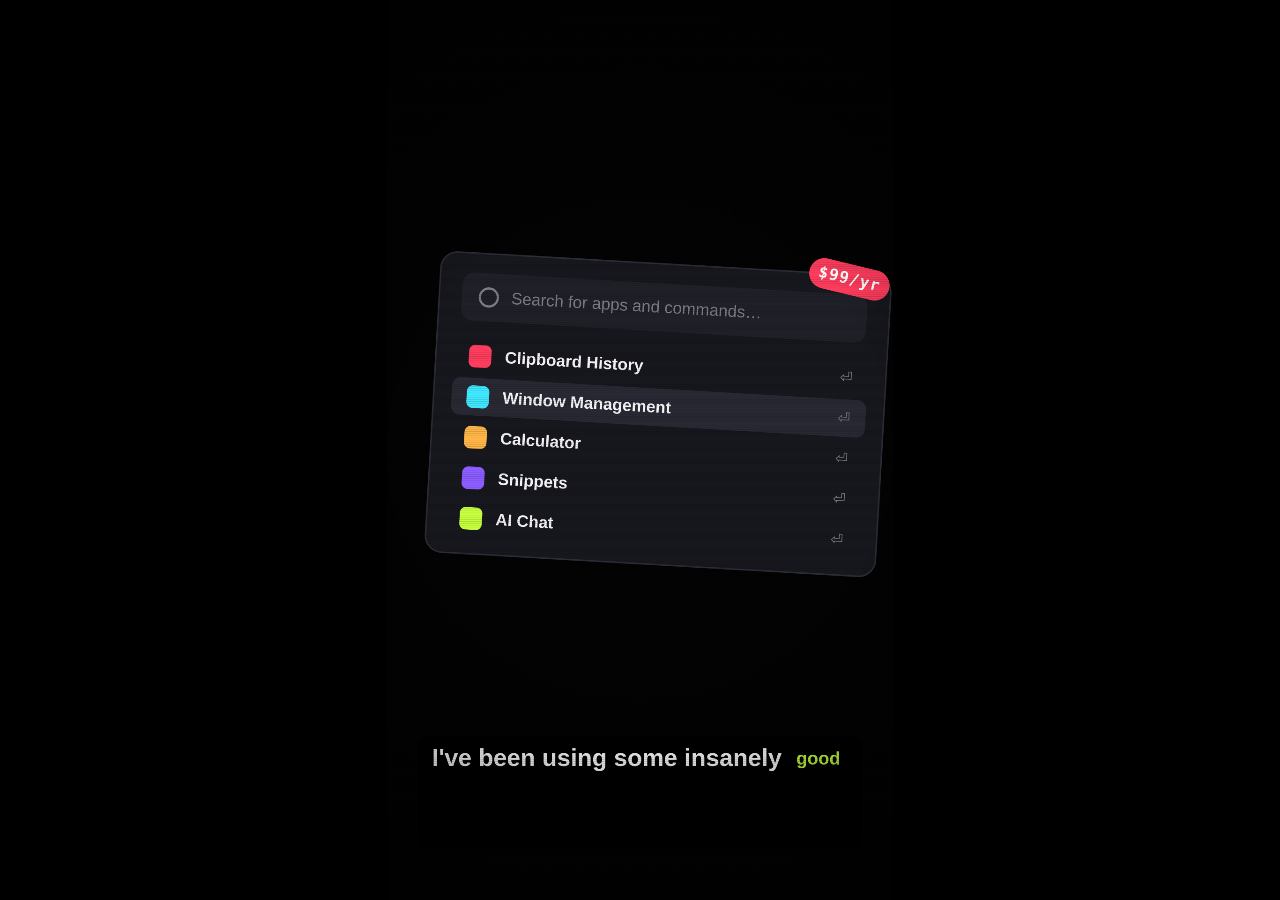
==== commit 17b9586b: "Reel: show the real Echofy app, add Kokoro TTS voiceover Scenes now follow the actual app: hold Righ" ====
--- a/promo/reel/scene.html
+++ b/promo/reel/scene.html
@@ -11,6 +11,7 @@
 <body>
 <canvas id="c" width="1080" height="1920"></canvas>
 <script src="timeline.js"></script>
+<script src="vo_timing.js"></script>
 <script>
 // Every frame is a pure function of t (seconds): renderFrame(t) draws it.
 // Open this file in a browser to preview (?t=12 freezes on a frame,
@@ -322,16 +323,34 @@
 }
 
 // ---------- scene 3: target Wispr Flow (12-22) ----------
-const RAW = ['um,', 'so', 'like,', 'build', 'me', 'a', 'voice', 'to', 'text', 'app', 'that,', 'uh,', 'cleans', 'up', 'what', 'i', 'say'];
-const FILLER = new Set(['um,', 'so', 'like,', 'uh,']);
-const CLEAN = '“Build me a voice-to-text app that cleans up what I say.”';
-function micIcon(x, y, s, color) {
-  ctx.save(); ctx.translate(x, y); ctx.scale(s, s);
-  rr(-18, -44, 36, 62, 18); ctx.fillStyle = color; ctx.fill();
-  ctx.strokeStyle = color; ctx.lineWidth = 7; ctx.lineCap = 'round';
-  ctx.beginPath(); ctx.arc(0, -4, 32, .15 * Math.PI, .85 * Math.PI); ctx.stroke();
-  ctx.beginPath(); ctx.moveTo(0, 28); ctx.lineTo(0, 46); ctx.stroke();
-  ctx.restore();
+const TYPED3 = 'Build me a voice-to-text app that types wherever my cursor is.';
+// Echofy's push-to-talk hotkey. down: 0 (up) .. 1 (held).
+function keycap(x, y, w, h, label, down) {
+  const d = down * 12;
+  if (down > 0) glow(x + w / 2, y + h / 2, w * 1.1, C.acc, .45 * down);
+  rr(x, y + 14, w, h, 26); ctx.fillStyle = '#060608'; ctx.fill();
+  rr(x, y + d, w, h, 26); ctx.fillStyle = down > .5 ? '#182008' : '#191920'; ctx.fill();
+  ctx.strokeStyle = down > 0 ? C.acc : '#3a3a46'; ctx.lineWidth = 4; ctx.stroke();
+  rr(x + 14, y + d + 12, w - 28, h - 34, 18); ctx.strokeStyle = 'rgba(255,255,255,.07)'; ctx.lineWidth = 2; ctx.stroke();
+  txt(label, x + w / 2, y + d + h / 2 - 6, { size: h * .2, fam: MONO, weight: 800, color: down > 0 ? C.acc : C.fg, ls: 2 });
+}
+const keyDown = (t, a, b) => clamp((t - a) / .08) * (1 - clamp((t - b) / .08));
+function waveform(t, amp, y, n, x0, step, bw, maxH, flat = 0, col = C.acc) {
+  for (let i = 0; i < n; i++) {
+    const env = Math.sin((i + .5) / n * Math.PI);
+    const h = lerp(6 + amp * maxH * env * (.3 + .7 * noise(i * .45 + t * 9)), 4, flat);
+    ctx.fillStyle = i % 2 ? col : C.fg; ctx.globalAlpha = .9;
+    rr(x0 + i * step, y - h / 2, bw, h, bw / 2); ctx.fill();
+  }
+  ctx.globalAlpha = 1;
+}
+// Keystroke-injected text: appears a few characters at a time, like keyboard.write().
+function typedText(s, t, t0, dur, x, y, size, maxW, lh) {
+  const n = Math.floor(clamp((t - t0) / dur) * s.length);
+  const lay = layoutWords(s.slice(0, n).split(' '), size, 700, SANS, maxW);
+  lay.forEach(L => txt(L.w, x + L.x, y + L.line * lh, { size, weight: 700, align: 'left' }));
+  const last = lay[lay.length - 1];
+  if (t >= t0) caret(last ? x + last.x + last.ww : x, y + (last ? last.line * lh : 0), size * 1.1, t, C.fg);
 }
 function sTarget(t) {
   bgDots(t, .6);
@@ -349,97 +368,62 @@
     ctx.restore();
     txt('TARGET 01', CX, 690, { size: 36, fam: MONO, weight: 800, color: C.red, ls: 14, alpha: p(t, 12.1, 12.2) });
     slam('WISPR FLOW', CX, 860, t, 12.0, { size: 170, weight: 900, maxW: 980 });
-    txt('voice typing · ai cleanup · floating ui', CX, 990, { size: 30, fam: MONO, weight: 500, color: C.dim, alpha: p(t, 12.4, 12.7) });
+    txt('push-to-talk · local whisper · types anywhere', CX, 990, { size: 30, fam: MONO, weight: 500, color: C.dim, alpha: p(t, 12.4, 12.7), maxW: 960 });
     if (t > 12.6 && Math.floor(t * 6) % 2 === 0) chip('● LOCKED', CX, 1180, { size: 26, bg: null, color: C.red, border: C.red });
     return;
   }
-  const speak = win(t, 14.2, 18.2, .2, .4);
+  const speak = win(t, 14.3, 18.2, .2, .3);
   const amp = speak * (.3 + .7 * noise(t * 7)) * (.55 + .45 * noise(t * 23 + 4));
-  const state = t < 18.2 ? 0 : t < 19.4 ? 1 : 2;
-  const stCol = [C.acc, C.acc2, C.acc][state];
-  // orb
-  glow(CX, 520, 330 + amp * 120, stCol, .35 + amp * .4);
-  ctx.beginPath(); ctx.arc(CX, 520, 100 + amp * 26, 0, 7); ctx.fillStyle = '#07070a'; ctx.fill();
-  ctx.lineWidth = 5; ctx.strokeStyle = stCol; ctx.stroke();
-  for (let r = 0; r < 3; r++) {
-    const ph = ((t * .9 + r / 3) % 1);
-    ctx.beginPath(); ctx.arc(CX, 520, 100 + ph * 140, 0, 7);
-    ctx.strokeStyle = stCol; ctx.globalAlpha = (1 - ph) * .35 * (state === 0 ? 1 : .3); ctx.lineWidth = 3; ctx.stroke(); ctx.globalAlpha = 1;
-  }
-  micIcon(CX, 528, 1.25, stCol);
+  const state = t < 14.2 ? 0 : t < 18.2 ? 1 : t < 19.0 ? 2 : 3;
+  const stCol = [C.dim, C.acc, C.acc2, C.acc][state];
+  keycap(CX - 200, 400, 400, 220, 'RIGHT CTRL', keyDown(t, 14.1, 18.2));
   const dots = '.'.repeat(1 + Math.floor(t * 3) % 3);
-  const label = ['LISTENING' + dots, '✦ CLEANING UP' + dots, '✓ DONE'][state];
+  const label = ['HOLD TO TALK', '● REC  LISTENING' + dots, 'TRANSCRIBING LOCALLY' + dots, '✓ TYPED, NO CLOUD'][state];
   txt(label, CX, 700, { size: 32, fam: MONO, weight: 700, color: stCol, ls: 6 });
-  // waveform, flattens into a line once speech stops
-  const flat = eInOut(p(t, 18.2, 18.8));
-  for (let i = 0; i < 48; i++) {
-    const env = Math.sin((i + .5) / 48 * Math.PI);
-    const h = lerp(6 + amp * 240 * env * (.3 + .7 * noise(i * .45 + t * 9)), 4, flat);
-    ctx.fillStyle = i % 2 ? stCol : C.fg; ctx.globalAlpha = .9;
-    rr(84 + i * 19, 840 - h / 2, 10, h, 5); ctx.fill();
-  }
-  ctx.globalAlpha = 1;
-  // transcript box
+  waveform(t, amp, 840, 48, 84, 19, 10, 240, eInOut(p(t, 18.2, 18.8)), stCol === C.dim ? C.acc : stCol);
+  // console + the app the text gets typed into
   const bx = 70, by = 950, bw = 940, bh = 380;
   rr(bx, by, bw, bh, 26); ctx.fillStyle = C.panel; ctx.fill();
-  ctx.strokeStyle = state === 2 ? C.acc : '#262630'; ctx.lineWidth = 2.5; ctx.stroke();
-  txt(state === 2 ? 'transcript.clean' : 'transcript.raw', bx + 36, by + 44, { size: 24, fam: MONO, weight: 600, align: 'left', color: state === 2 ? C.acc : C.dim });
-  const swap = p(t, 19.2, 19.7);
-  if (swap < 1) {
-    const lay = layoutWords(RAW, 50, 700, SANS, bw - 80);
-    const collapse = eInOut(p(t, 18.4, 19.0));
-    ctx.save(); ctx.globalAlpha = 1 - swap; if (swap > 0) ctx.filter = `blur(${swap * 14}px)`;
-    lay.forEach((L, i) => {
-      const ti = 14.4 + i * .2; if (t < ti) return;
-      const isF = FILLER.has(L.w);
-      const x = bx + 40 + L.x, y = by + 120 + L.line * 70;
-      const a = clamp((t - ti) / .1) * (isF ? 1 - collapse : 1);
-      txt(L.w, x, y, { size: 50, weight: 700, align: 'left', color: isF ? C.red : C.fg, alpha: a });
-      if (isF && t > 18.2) {
-        const sk = p(t, 18.2, 18.45);
-        ctx.fillStyle = C.red; ctx.globalAlpha = a; ctx.fillRect(x, y, L.ww * sk, 5); ctx.globalAlpha = 1 - swap;
-      }
-      if (i === RAW.length - 1 || t < 14.4 + (i + 1) * .2) if (t < 18.2) caret(x + L.ww, y, 54, t);
-    });
-    ctx.restore();
-  }
-  if (swap > 0) {
-    ctx.save(); ctx.globalAlpha = swap; if (swap < 1) ctx.filter = `blur(${(1 - swap) * 14}px)`;
-    const lay = layoutWords(CLEAN.split(' '), 54, 800, SANS, bw - 80);
-    lay.forEach(L => txt(L.w, bx + 40 + L.x, by + 130 + L.line * 76, { size: 54, weight: 800, align: 'left' }));
-    ctx.restore();
-    chip('✦ AI CLEANUP', bx + bw - 30, by + 44, { size: 22, align: 'right', alpha: swap });
-  }
-  ['VOICE TYPING', 'AI CLEANUP', 'FLOATING UI'].forEach((s, i) => {
+  ctx.strokeStyle = state === 3 ? C.acc : '#262630'; ctx.lineWidth = 2.5; ctx.stroke();
+  txt('> python main.py', bx + 36, by + 44, { size: 24, fam: MONO, weight: 600, align: 'left', color: C.dim });
+  chip('base.en · cpu · int8', bx + bw - 30, by + 44, { size: 20, align: 'right', bg: '#16161d', color: C.dim, border: '#2a2a35' });
+  const log = [];
+  if (t >= 14.2) log.push(['[rec] listening...', C.dim]);
+  if (t >= 18.25) log.push(['[rec] transcribing 4.0s...', '#B79CFF']);
+  log.forEach(([s, c], i) => txt(s, bx + 36, by + 100 + i * 40, { size: 26, fam: MONO, weight: 500, color: c, align: 'left' }));
+  ctx.fillStyle = '#1D1D26'; ctx.fillRect(bx + 2, by + 190, bw - 4, 2);
+  txt('notepad', bx + 36, by + 220, { size: 20, fam: MONO, weight: 600, color: '#4a4a56', align: 'left' });
+  typedText(TYPED3, t, 19.0, 1.0, bx + 36, by + 270, 44, bw - 80, 60);
+  ['PUSH-TO-TALK', '100% LOCAL', 'TYPES ANYWHERE'].forEach((s, i) => {
     const k = p(t, 20 + i * .3, 20.35 + i * .3); if (k <= 0) return;
     ctx.save(); ctx.translate(205 + i * 335, 1430); ctx.scale(eOutBack(k), eOutBack(k));
-    chip('✓ ' + s, 0, 0, { size: 26 }); ctx.restore();
+    chip('✓ ' + s, 0, 0, { size: 25 }); ctx.restore();
   });
 }
 
 // ---------- scene 4: vibe coding montage (22-34) ----------
-const CODE = `import numpy as np
-import sounddevice as sd
-import whisper
-from cleanup import cleanup
-
-# open-source Whisper, running 100% locally
-model = whisper.load_model("base")
-
-def record(seconds=5, rate=16000):
-    audio = sd.rec(int(seconds * rate),
-                   samplerate=rate, channels=1)
-    sd.wait()
-    return audio.flatten()
-
-def dictate():
-    audio = record()
-    raw = model.transcribe(audio)["text"]
-    return cleanup(raw)
-
-if __name__ == "__main__":
-    print(dictate())`.split('\n');
-const KW = /^(import|from|as|def|return|if|True|False|None)$/;
+// Excerpt of Echofy's main.py (Transcriber).
+const CODE = `class Transcriber:
+    """Wraps faster-whisper. Loads once, on first use."""
+
+    def load(self):
+        from faster_whisper import WhisperModel
+        self._model = WhisperModel(
+            self.cfg["model"],         # base.en
+            device=self.cfg["device"],  # cpu
+            compute_type=self.cfg["compute_type"],
+        )
+
+    def transcribe(self, audio_f32):
+        self.load()
+        segments, _ = self._model.transcribe(
+            audio_f32,
+            language=self.cfg["language"] or None,
+            beam_size=5,
+            vad_filter=True,  # drop silence
+        )
+        return "".join(s.text for s in segments).strip()`.split('\n');
+const KW = /^(class|def|import|from|as|return|if|or|for|in|True|False|None|self)$/;
 function tokenize(line) {
   const out = []; const re = /(#.*|"[^"]*"|\w+|\s+|.)/g; let m;
   while ((m = re.exec(line))) {
@@ -455,11 +439,11 @@
   return out;
 }
 const CODE_TOK = CODE.map(tokenize);
-const ERRORS = ["CORS policy: No 'Access-Control-Allow-Origin'", 'NotAllowedError: mic permission denied',
-  'Hydration failed: text content mismatch', 'Maximum update depth exceeded', 'cleanup is not a function',
-  '429 Too Many Requests', "Module not found: 'whisper'", 'z-index: 99999 still behind modal',
-  'Unexpected token < in JSON at position 0', 'useEffect has a missing dependency', 'ERR_CONNECTION_REFUSED :3000',
-  'FP16 is not supported on CPU; using FP32'];
+const ERRORS = ['No matching distribution found for ctranslate2', "OSError: PortAudio library not found",
+  "ModuleNotFoundError: No module named 'keyboard'", '[rec] too short, ignored.', '[audio] input overflow',
+  "'python' is not recognized as an internal command", 'PermissionError: [WinError 5] Access is denied',
+  '[rec] still transcribing previous clip; skipped.', 'hotkey does nothing in elevated window',
+  "UnicodeEncodeError: 'charmap' codec can't encode", 'Failed to import faster-whisper', '[error] transcription failed'];
 
 function bubble(text, x, y, maxW, me, t0, t, size = 36, chars = 1e9) {
   const shown = text.slice(0, chars);
@@ -474,13 +458,13 @@
 }
 function segPrompt(lt, t) {
   windowFrame(60, 360, 960, 1080, 'ai-chat — echofy');
-  const msg = 'build a floating voice dictation overlay. local whisper for speech-to-text + AI cleanup. make it look sick.';
+  const msg = 'build a push-to-talk dictation tool for windows. hold right ctrl, transcribe locally with whisper, type into any app. no cloud.';
   const chars = Math.floor(clamp(lt / .9) * msg.length);
   const bh = bubble(msg, 200, 480, 780, true, 0, t, 38, chars);
   if (lt > 1.0) {
     const y = 480 + bh + 40;
-    bubble('On it — scaffolding 6 files.', 100, y, 780, false, 0, t, 38);
-    ['overlay.tsx', 'transcribe.py', 'cleanup.py', 'styles.css'].forEach((f, i) => {
+    bubble('On it — scaffolding 4 files.', 100, y, 780, false, 0, t, 38);
+    ['main.py', 'config.py', 'requirements.txt', 'run.bat'].forEach((f, i) => {
       if (lt < 1.2 + i * .15) return;
       txt('✓', 130, y + 150 + i * 56, { size: 32, fam: MONO, weight: 800, color: C.acc, align: 'left' });
       txt(f, 180, y + 150 + i * 56, { size: 32, fam: MONO, weight: 500, align: 'left' });
@@ -490,20 +474,19 @@
   txt('Ask anything…', 140, 1369, { size: 28, weight: 500, align: 'left', color: C.dim });
 }
 function segCode(lt, t) {
-  windowFrame(60, 360, 960, 1080, 'transcribe.py');
-  let budget = Math.floor(lt * 520);
+  windowFrame(60, 360, 960, 1080, 'main.py');
+  let budget = Math.floor(lt * 600);
   let lastX = 0, lastY = 0;
   CODE_TOK.forEach((toks, li) => {
     if (budget <= 0) return;
     const y = 480 + li * 42;
-    txt(String(li + 1).padStart(2, ' '), 90, y, { size: 24, fam: MONO, weight: 400, color: '#44444f', align: 'left' });
+    txt(String(li + 35).padStart(2, ' '), 90, y, { size: 24, fam: MONO, weight: 400, color: '#44444f', align: 'left' });
     let x = 150;
-    setFont(26, 500, MONO);
     for (const [s, c] of toks) {
       if (budget <= 0) break;
       const part = s.slice(0, budget); budget -= s.length;
-      txt(part, x, y, { size: 26, fam: MONO, weight: 500, color: c, align: 'left' });
-      x += tw(part, 26, 500, MONO);
+      txt(part, x, y, { size: 25, fam: MONO, weight: 500, color: c, align: 'left' });
+      x += tw(part, 25, 500, MONO);
     }
     budget -= 1; lastX = x; lastY = y;
   });
@@ -516,38 +499,27 @@
 }
 function terminal(lines, title, t) {
   windowFrame(60, 360, 960, 1080, title);
-  lines.forEach(([s, c, w], i) => txt(s, 100, 480 + i * 56, { size: 32, fam: MONO, weight: w || 500, color: c || C.fg, align: 'left', maxW: 880 }));
+  lines.forEach(([s, c, w], i) => txt(s, 100, 480 + i * 56, { size: 30, fam: MONO, weight: w || 500, color: c || C.fg, align: 'left', maxW: 880 }));
 }
 function segInstall(lt, t) {
-  const k = clamp(lt / .8), n = 24, f = Math.floor(k * n);
-  terminal([
-    ['~/projects/echofy', C.cyan, 700],
-    ['$ npm install', C.fg],
-    ['[' + '█'.repeat(f) + '░'.repeat(n - f) + '] ' + Math.floor(k * 100) + '%', C.acc],
-    k >= 1 ? ['added 214 packages in 0.9s', C.dim] : ['resolving dependencies…', C.dim],
-  ], 'zsh — echofy', t);
-}
-function segPreview(lt, t) {
-  windowFrame(60, 360, 960, 1080, '');
-  rr(220, 378, 640, 44, 22); ctx.fillStyle = '#17171f'; ctx.fill();
-  txt('localhost:3000', CX, 401, { size: 22, fam: MONO, weight: 500, color: C.dim });
-  ctx.save(); ctx.translate(380, 900); ctx.rotate(-.06);
-  rr(-200, -50, 640, 100, 50); ctx.fillStyle = '#111'; ctx.fill(); ctx.strokeStyle = C.acc; ctx.lineWidth = 3; ctx.stroke();
-  txt('Click to start dictating your thoughts into any app', -150, 0, { size: 30, weight: 700, align: 'left' });
-  ctx.restore();
-  txt('Start', 860, 1180, { size: 30, weight: 700 });
-  rr(800, 1150, 120, 60, 12); ctx.strokeStyle = C.dim; ctx.lineWidth = 2; ctx.stroke();
-  const cx = lerp(300, 860, eInOut(clamp(lt / .6))), cy = lerp(1300, 1180, eInOut(clamp(lt / .6)));
-  ctx.save(); ctx.translate(cx, cy); ctx.fillStyle = '#fff';
-  ctx.beginPath(); ctx.moveTo(0, 0); ctx.lineTo(0, 44); ctx.lineTo(12, 33); ctx.lineTo(22, 54); ctx.lineTo(30, 50); ctx.lineTo(20, 30); ctx.lineTo(36, 30); ctx.closePath(); ctx.fill();
-  ctx.restore();
-  chip('PREVIEW', 100, 1390, { size: 24, align: 'left', bg: '#16161d', color: C.dim, border: '#2a2a35' });
+  const k = clamp((lt - .3) / .7), n = 24, f = Math.floor(k * n);
+  const L = [['C:\\echofy> run.bat', C.fg, 700], ['[setup] Creating virtual environment with: python', C.dim]];
+  if (lt > .25) L.push(['[setup] Installing dependencies (first run only)...', C.dim]);
+  if (lt > .3) L.push(['[' + '█'.repeat(f) + '░'.repeat(n - f) + '] ' + Math.floor(k * 100) + '%', C.acc]);
+  terminal(L, 'cmd — echofy', t);
+}
+function segPip(lt, t) {
+  const pkgs = ['faster-whisper>=1.0.3', 'sounddevice>=0.4.6', 'numpy>=1.24', 'keyboard>=0.13.5', 'pystray>=0.19.5', 'ctranslate2<5,>=4.0'];
+  const L = [['C:\\echofy> run.bat', C.fg, 700], ['[setup] Installing dependencies (first run only)...', C.dim]];
+  pkgs.forEach((s, i) => { if (lt >= i * .13) L.push(['Collecting ' + s, i === pkgs.length - 1 ? C.amber : C.fg]); });
+  if (lt > .8) L.push([['⠋', '⠙', '⠹', '⠸', '⠼', '⠴'][Math.floor(t * 20) % 6] + ' looking for a wheel...', C.dim]);
+  terminal(L, 'cmd — echofy', t);
 }
 function segBug(lt, t) {
   glow(CX, 900, 900, C.red, .25 + .1 * Math.sin(t * 30));
-  windowFrame(60, 360, 960, 1080, 'console', { border: C.red, shadow: 'rgba(255,59,92,.4)' });
-  [['✗ RuntimeError: expected scalar', C.red, 800], ['  type Float but found Double', C.red, 800], ['  in model.transcribe(audio)', C.red, 800],
-   ['    File "transcribe.py", line 17', C.dim], ['    in dictate', C.dim]]
+  windowFrame(60, 360, 960, 1080, 'cmd — echofy', { border: C.red, shadow: 'rgba(255,59,92,.4)' });
+  [['✗ ERROR: Could not find a version that', C.red, 800], ['  satisfies the requirement ctranslate2', C.red, 800], ['  (no wheels for Python 3.13 yet)', C.red, 800],
+   ['[setup] Something went wrong during setup.', C.dim], ['        See the messages above.', C.dim]]
     .forEach(([s, c, w], i) => txt(s, 100, 480 + i * 52, { size: 30, fam: MONO, weight: w || 500, color: c, align: 'left', maxW: 880 }));
   const n = Math.floor(clamp((lt - .6) / 1.2) * 22);
   for (let i = 0; i < n; i++) {
@@ -563,10 +535,11 @@
 function segFix(lt, t) {
   windowFrame(60, 360, 960, 1080, 'ai-chat — echofy');
   bubble('fix it.', 600, 480, 380, true, 0, t, 40);
-  const diff = [['- raw = model.transcribe(audio)["text"]', C.red, 'rgba(255,59,92,.14)'],
-    ['+ audio = audio.astype(np.float32)', C.acc, 'rgba(198,255,61,.12)'],
-    ['+ raw = model.transcribe(audio,', C.acc, 'rgba(198,255,61,.12)'],
-    ['+     fp16=False)["text"]', C.acc, 'rgba(198,255,61,.12)']];
+  txt('run.bat', 90, 615, { size: 24, fam: MONO, weight: 600, color: C.dim, align: 'left' });
+  const diff = [['- set "PY=python"', C.red, 'rgba(255,59,92,.14)'],
+    ['+ set "PY=py -3.12"', C.acc, 'rgba(198,255,61,.12)'],
+    ['+ %PY% --version >nul 2>&1 || set "PY=py -3.11"', C.acc, 'rgba(198,255,61,.12)'],
+    ['+ %PY% --version >nul 2>&1 || set "PY=python"', C.acc, 'rgba(198,255,61,.12)']];
   diff.forEach(([s, c, bg], i) => {
     if (lt < .15 + i * .1) return;
     ctx.fillStyle = bg; ctx.fillRect(62, 640 + i * 60, 956, 56);
@@ -577,16 +550,17 @@
 function segRun(lt, t) {
   if (t >= 33.75) return;
   const zoom = 1 + eInOut(p(t, 33.2, 33.75)) * 1.4;
-  ctx.save(); ctx.translate(CX, 760); ctx.scale(zoom, zoom); ctx.translate(-CX, -760);
-  const typed = '$ npm run dev'.slice(0, Math.floor(clamp((t - 31.05) / .35) * 13));
-  const L = [['~/projects/echofy', C.cyan, 700], [typed, C.fg]];
-  const checks = [['✓ Whisper (base) loaded locally', 31.5], ['✓ AI text cleanup enabled', 32.0], ['✓ Floating overlay rendered', 32.5]];
-  checks.forEach(([s, ti]) => { if (t >= ti) L.push([s, C.green, 700]); });
-  terminal(L, '~/projects/echofy', t);
-  if (t >= 33.0) slam('✓ Ready on localhost:3000', 100, 760, t, 33.0, { size: 40, fam: MONO, weight: 800, color: C.acc, glow: 30, align: 'left', from: 1.3, shake: 6 });
-  ctx.restore();
-}
-const SEGS = [[22, 24, segPrompt], [24, 26, segCode], [26, 27, segInstall], [27, 28, segPreview], [28, 30, segBug], [30, 31, segFix], [31, 34, segRun]];
+  ctx.save(); ctx.translate(CX, 816); ctx.scale(zoom, zoom); ctx.translate(-CX, -816);
+  const cmd = 'C:\\echofy> run.bat';
+  const L = [[cmd.slice(0, Math.floor(clamp((t - 31.05) / .35) * cmd.length)), C.fg, 700]];
+  if (t >= 31.5) L.push(['='.repeat(44), '#44444f'], ['  Echofy - local voice dictation', C.fg, 800], ['  Hold [right ctrl] to dictate, release to type.', C.dim]);
+  if (t >= 32.0) L.push(["[model] Loading Whisper 'base.en' (cpu/int8)...", C.dim]);
+  if (t >= 32.5) L.push(['[model] Ready in 1.8s.', C.green, 700]);
+  terminal(L, 'cmd — echofy', t);
+  if (t >= 33.0) slam('✓ Hold Right Ctrl to dictate', 100, 816, t, 33.0, { size: 40, fam: MONO, weight: 800, color: C.acc, glow: 30, align: 'left', from: 1.3, shake: 6, maxW: 880 });
+  ctx.restore();
+}
+const SEGS = [[22, 24, segPrompt], [24, 26, segCode], [26, 27, segInstall], [27, 28, segPip], [28, 30, segBug], [30, 31, segFix], [31, 34, segRun]];
 function hudStat(label, value, x, color = C.fg) {
   txt(label, x, 250, { size: 20, fam: MONO, weight: 600, color: C.dim, ls: 4 });
   txt(value, x, 294, { size: 40, fam: MONO, weight: 800, color });
@@ -611,8 +585,7 @@
 }
 
 // ---------- scene 5: the reveal (34-47) ----------
-const MESSY = 'so um basically i think we should like push the launch to friday because uh the tests are kinda failing'.split(' ');
-const POLISHED = 'I think we should push the launch to Friday — the tests are still failing.';
+const DEMO = 'Hey team, quick update. The launch moves to Friday because the tests are still failing.';
 function callout(label, ax, ay, lx, ly, t, t0) {
   const d = t - t0; if (d < 0) return;
   const k = eOutExpo(clamp(d / .4));
@@ -654,64 +627,42 @@
   ctx.save(); ctx.translate(CX, CY); ctx.scale(dz, dz); ctx.translate(-CX, -CY);
   const ti = eOutCubic(p(t, 35, 35.8));
   txt(TL.appName, CX, 250, { size: 100, weight: 900, ls: lerp(60, 12, ti), alpha: ti });
-  txt('v0.1 · powered by local Whisper', CX, 322, { size: 26, fam: MONO, weight: 500, color: C.dim, alpha: p(t, 35.4, 35.8) });
-  // app window
+  txt('v0.1 · local Whisper · Windows', CX, 322, { size: 26, fam: MONO, weight: 500, color: C.dim, alpha: p(t, 35.4, 35.8) });
+  // the app being dictated into
   const wy = lerp(1600, 390, eOutExpo(p(t, 35, 35.6)));
-  windowFrame(70, wy, 940, 760, 'New message');
+  windowFrame(70, wy, 940, 740, 'New message');
   [['To', 'team'], ['Subject', 'launch update']].forEach(([k, v], i) => {
     txt(k, 110, wy + 130 + i * 70, { size: 30, weight: 600, color: C.dim, align: 'left' });
     txt(v, 250, wy + 130 + i * 70, { size: 30, weight: 600, align: 'left' });
     ctx.fillStyle = C.line; ctx.fillRect(100, wy + 165 + i * 70, 880, 2);
   });
-  const typed = Math.floor(clamp((t - 40.6) / 1.3) * POLISHED.length);
-  if (t < 40.6) txt('Start dictating…', 110, wy + 320, { size: 40, weight: 500, color: '#3a3a46', align: 'left' });
-  else {
-    const lay = layoutWords(POLISHED.slice(0, typed).split(' '), 46, 700, SANS, 840);
-    const hl = win(t, 41.9, 43.2, .1, .6);
-    lay.forEach(L => {
-      const x = 110 + L.x, y = wy + 320 + L.line * 66;
-      if (hl > 0) { ctx.fillStyle = `rgba(198,255,61,${.22 * hl})`; ctx.fillRect(x - 4, y - 30, L.ww + 18, 60); }
-      txt(L.w, x, y, { size: 46, weight: 700, align: 'left' });
-    });
-    const last = lay[lay.length - 1];
-    if (last) caret(110 + last.x + last.ww, wy + 320 + last.line * 66, 52, t, C.fg);
-  }
-  // floating overlay pill
-  const listening = t >= 35.8 && t < 39.4, cleaning = t >= 39.4 && t < 40.6;
-  const expand = eInOut(p(t, 35.8, 36.2)) * (1 - eInOut(p(t, 40.5, 40.9)));
-  const pw = lerp(560, 940, expand), ph = lerp(110, 300, expand), px = CX - pw / 2, py = 1335 - ph / 2;
+  if (t < 39.9) txt('Hold Right Ctrl and talk…', 110, wy + 320, { size: 40, weight: 500, color: '#3a3a46', align: 'left' });
+  else typedText(DEMO, t, 39.9, 1.3, 110, wy + 320, 46, 840, 66);
+  if (t > 44.2) {
+    const k = eOutBack(p(t, 44.2, 44.5));
+    ctx.save(); ctx.translate(900, wy + 2); ctx.rotate(.06); ctx.scale(k, k);
+    chip('✓ WORKS OVER RDP', 0, 0, { size: 24 }); ctx.restore();
+  }
+  // push-to-talk key + Echofy's console
   const pin = eOutBack(p(t, 35.3, 35.7));
-  ctx.save(); ctx.translate(CX, 1335); ctx.scale(pin, pin); ctx.translate(-CX, -1335);
-  ctx.shadowColor = listening ? 'rgba(198,255,61,.35)' : 'rgba(139,92,255,.35)'; ctx.shadowBlur = 60;
-  rr(px, py, pw, ph, 55); ctx.fillStyle = 'rgba(14,14,20,.96)'; ctx.fill(); ctx.shadowBlur = 0;
-  ctx.strokeStyle = cleaning ? C.acc2 : C.acc; ctx.lineWidth = 3; ctx.stroke();
-  const ry = py + 55;
-  ctx.beginPath(); ctx.arc(px + 60, ry, 30, 0, 7); ctx.fillStyle = cleaning ? C.acc2 : C.acc; ctx.fill();
-  micIcon(px + 60, ry + 3, .5, '#000');
-  const amp = listening ? (.35 + .65 * noise(t * 8)) : .05;
-  const nb = Math.round(lerp(16, 26, expand));
-  for (let i = 0; i < nb; i++) {
-    const h = 6 + amp * 60 * noise(i * .5 + t * 10) * Math.sin((i + .5) / nb * Math.PI);
-    ctx.fillStyle = cleaning ? C.acc2 : C.acc; rr(px + 120 + i * 13, ry - h / 2, 7, h, 3.5); ctx.fill();
-  }
-  const status = listening ? 'listening' : cleaning ? '✦ cleaning up' : t >= 40.6 ? '✓ inserted' : 'ready';
-  txt(status, px + pw - 40, ry, { size: 26, fam: MONO, weight: 700, color: cleaning ? '#B79CFF' : C.acc, align: 'right' });
-  if (expand > .5) {
-    const lay = layoutWords(MESSY, 32, 600, SANS, pw - 100);
-    ctx.save(); ctx.globalAlpha = p(expand, .5, 1);
-    lay.forEach((L, i) => {
-      const tw0 = 36.2 + i * .14; if (t < tw0) return;
-      let col = C.dim;
-      if (cleaning) { const sx = px + 50 + L.x, sh = px + ((t - 39.4) / 1.2) * (pw + 300) - 150; col = Math.abs(sx - sh) < 140 ? '#E3D8FF' : '#6a5a9a'; }
-      txt(L.w, px + 50 + L.x, ry + 75 + L.line * 44, { size: 32, weight: 600, color: col, align: 'left' });
-    });
-    ctx.restore();
-  }
-  ctx.restore();
-  ctx.restore();
-  callout('VOICE INPUT ✓', 340, 1335, 400, 1475, t, 41.6);
-  callout('AI CLEANUP ✓', 900, 760, 880, 520, t, 42.3);
-  callout('CUSTOM UI ✓', 1010, 1000, 760, 1215, t, 43.0);
+  ctx.save(); ctx.translate(CX, 1330); ctx.scale(pin, pin); ctx.translate(-CX, -1330);
+  keycap(90, 1245, 290, 165, 'RIGHT CTRL', keyDown(t, 35.8, 39.4));
+  for (const [bt, hz] of [[35.8, '880 Hz'], [39.4, '440 Hz']]) {
+    const d = t - bt; if (d < 0 || d > .8) continue;
+    txt('♪ beep ' + hz, 235, 1225 - d * 60, { size: 22, fam: MONO, weight: 700, color: C.acc, alpha: 1 - d / .8 });
+  }
+  windowFrame(420, 1230, 590, 200, 'python main.py');
+  const log = [['ready.', C.dim]];
+  if (t >= 35.8) log.push(['[rec] listening...', C.dim]);
+  if (t >= 39.4) log.push(['[rec] transcribing 3.6s...', '#B79CFF']);
+  if (t >= 39.9) log.push(["[rec] 'Hey team, quick update…' (0.8s)", C.acc]);
+  log.slice(-2).forEach(([s, c], i) => txt(s, 450, 1345 + i * 42, { size: 22, fam: MONO, weight: 600, color: c, align: 'left', maxW: 530 }));
+  if (t >= 35.8 && t < 39.4) waveform(t, .35 + .65 * noise(t * 8), 1268, 10, 872, 12, 6, 34, 0, C.acc);
+  ctx.restore();
+  ctx.restore();
+  callout('PUSH-TO-TALK ✓', 235, 1410, 300, 1500, t, 41.6);
+  callout('LOCAL WHISPER ✓', 715, 1230, 650, 1185, t, 42.3);
+  callout('TYPES ANYWHERE ✓', 900, 720, 880, 520, t, 43.0);
 }
 
 // ---------- scene 6: series teaser + CTA (47-60) ----------
@@ -799,9 +750,8 @@
   if (!SHOW_CAPTIONS) return;
   for (const c of TL.captions) {
     if (t < c.s || t > c.e + .15) continue;
-    const words = c.text.split(' ');
-    const per = Math.min(.3, (c.e - c.s) * .75 / words.length);
-    const shown = Math.min(words.length, Math.floor((t - c.s) / per) + 1);
+    const words = c.text.split(' '), starts = wordStarts(c);
+    const shown = starts.filter(s => s <= t).length;
     const alpha = 1 - p(t, c.e, c.e + .15);
     const lay = layoutWords(words, 52, 800, SANS, 900);
     const nLines = lay[lay.length - 1].line + 1;
@@ -813,8 +763,8 @@
     lay.forEach((L, i) => {
       if (i >= shown) return;
       const x = CX - lineW[L.line] / 2 + L.x, y = y0 + L.line * lh;
-      const age = t - (c.s + i * per), pop = eOutBack(clamp(age / .14));
-      const current = i === shown - 1 && t < c.s + per * words.length + .2;
+      const age = t - starts[i], pop = eOutBack(clamp(age / .14));
+      const current = i === shown - 1 && t < starts[starts.length - 1] + .3;
       ctx.save(); ctx.translate(x + L.ww / 2, y); ctx.scale(lerp(.6, 1, pop), lerp(.6, 1, pop));
       txt(L.w, 0, 0, { size: 52, weight: 800, color: current ? C.acc : C.fg });
       ctx.restore();
